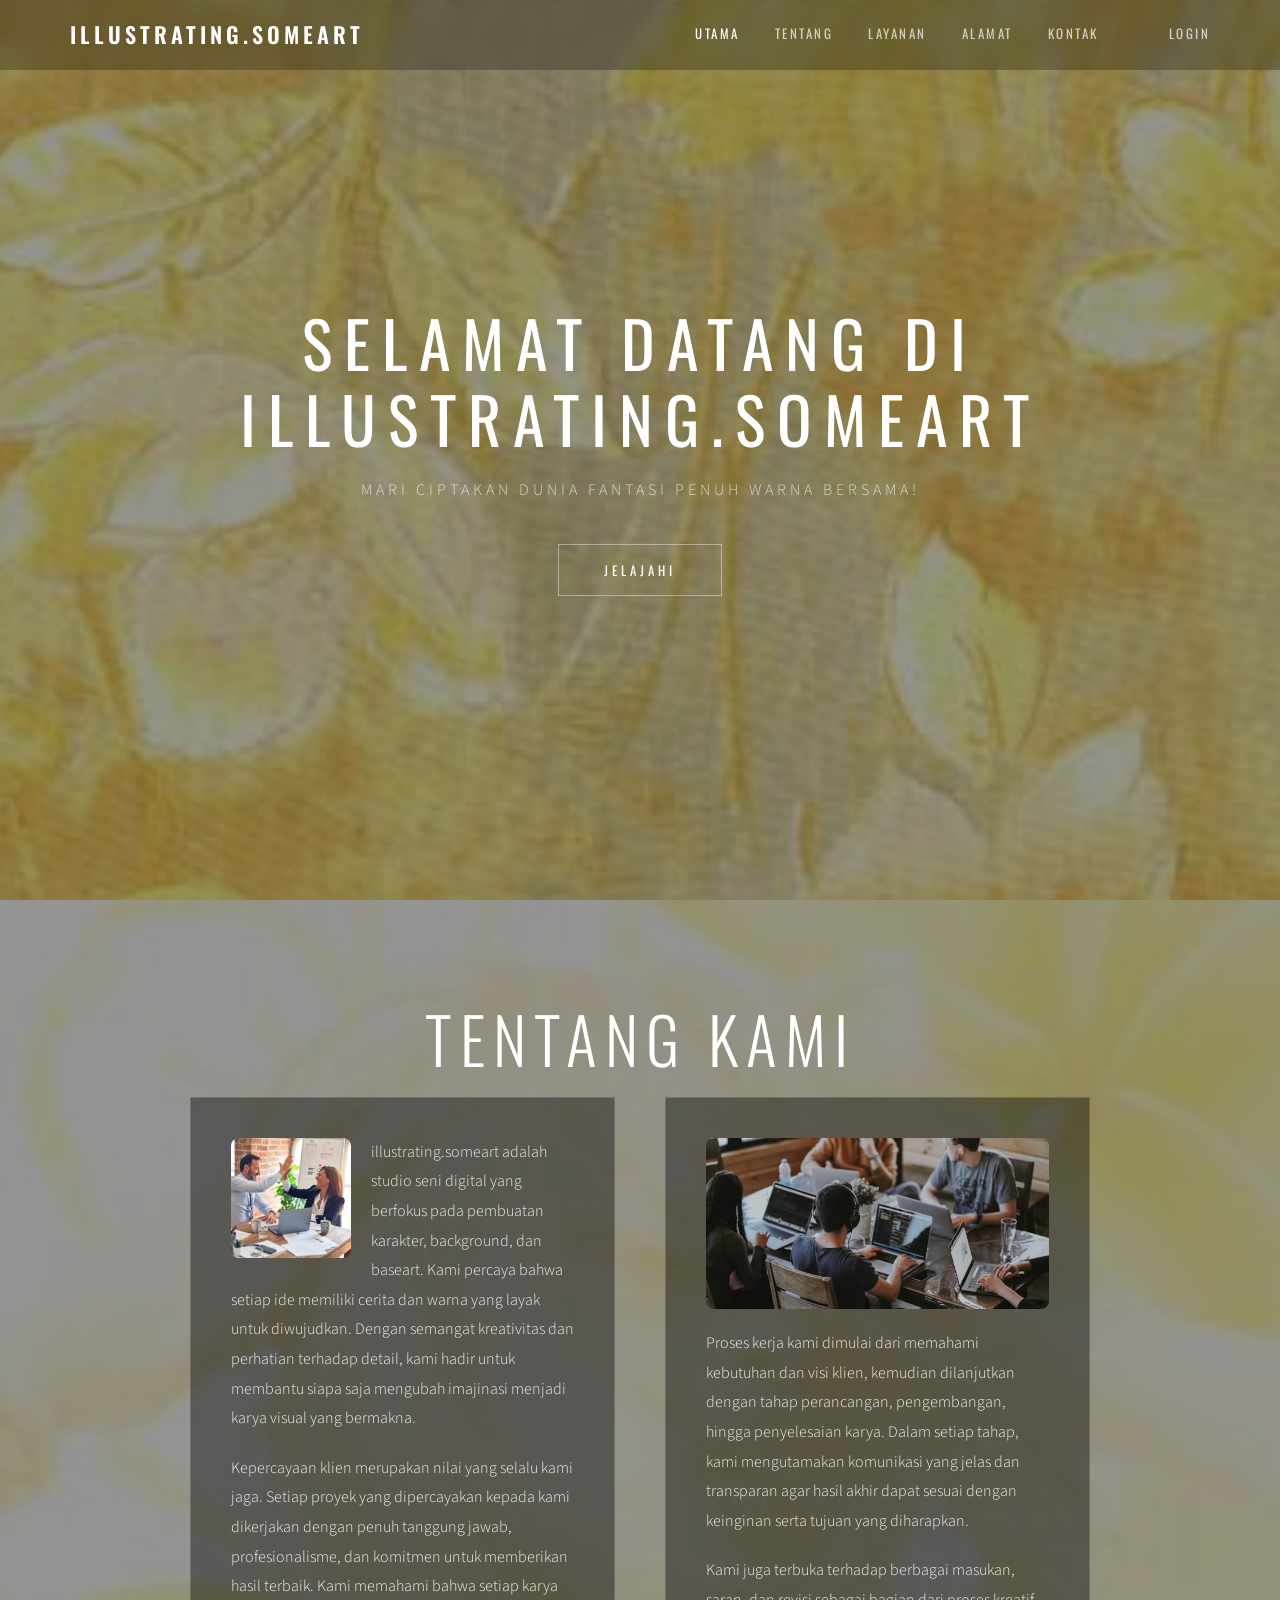
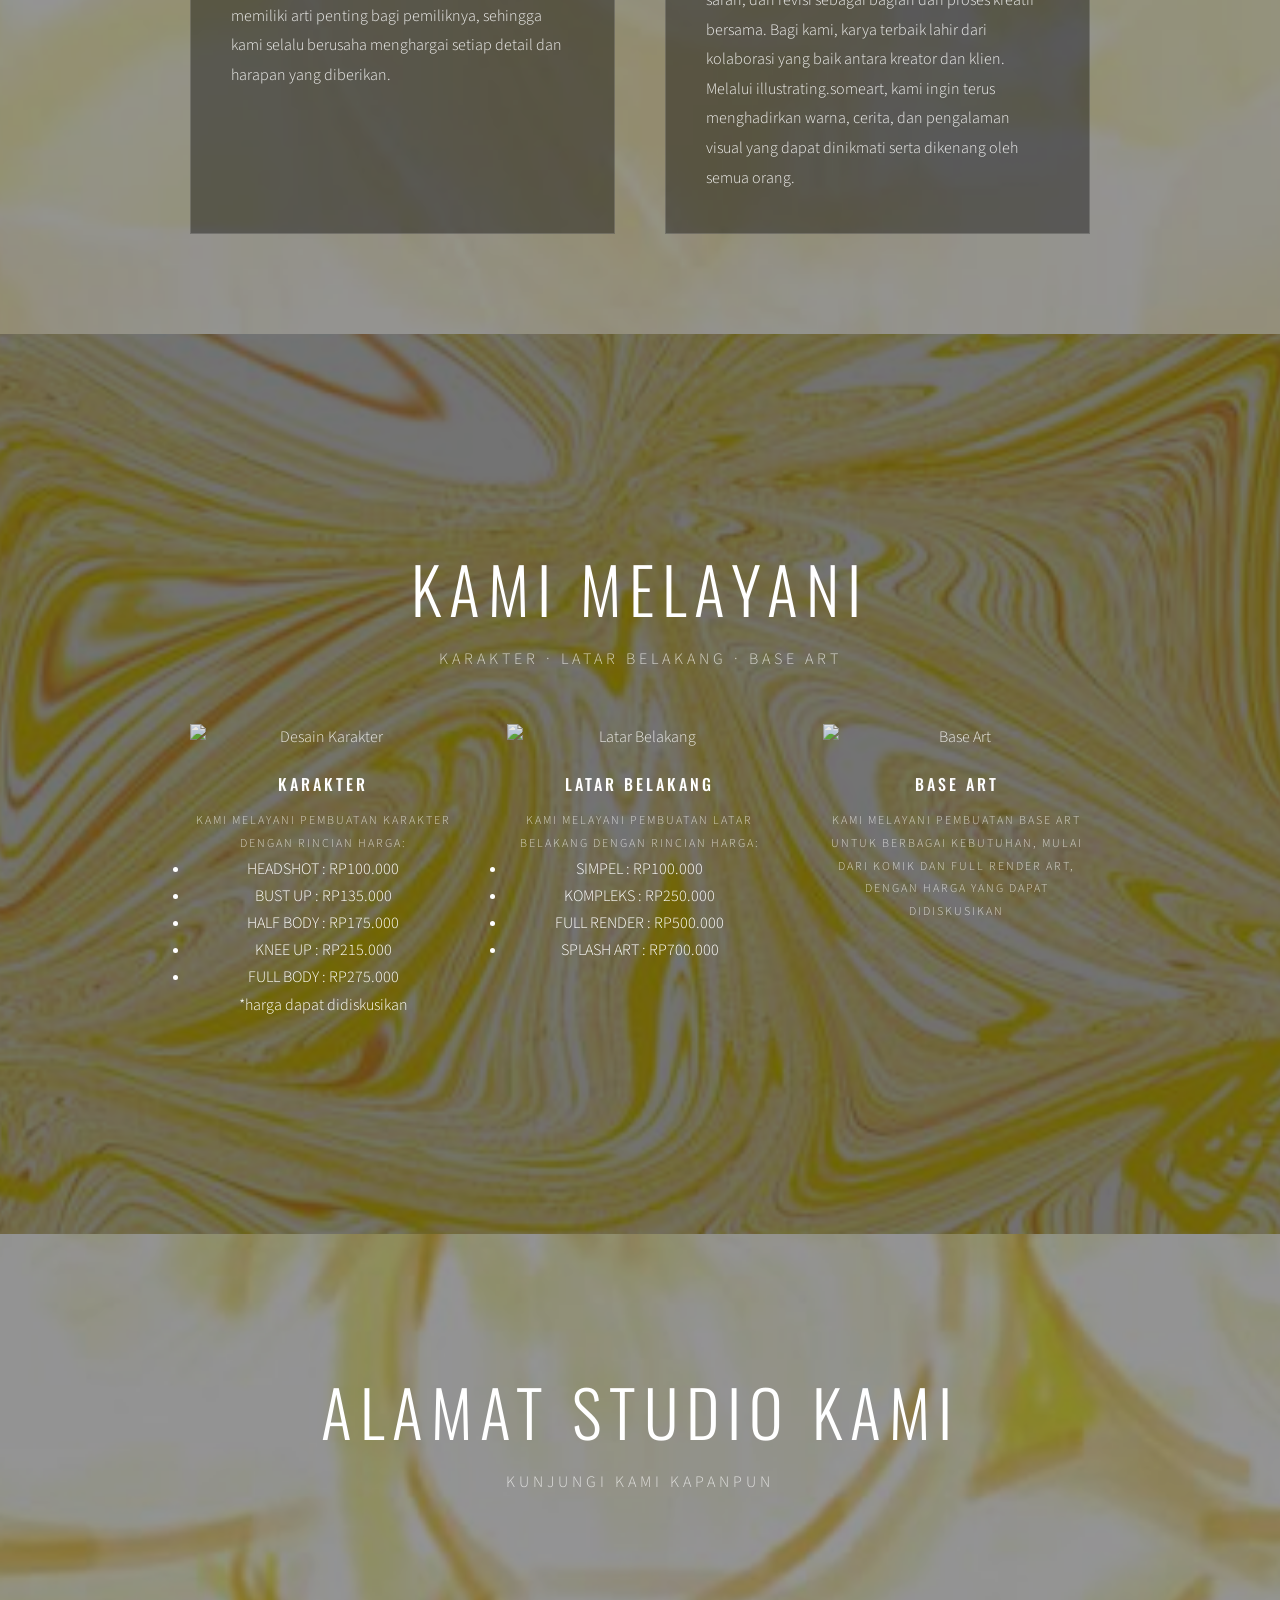
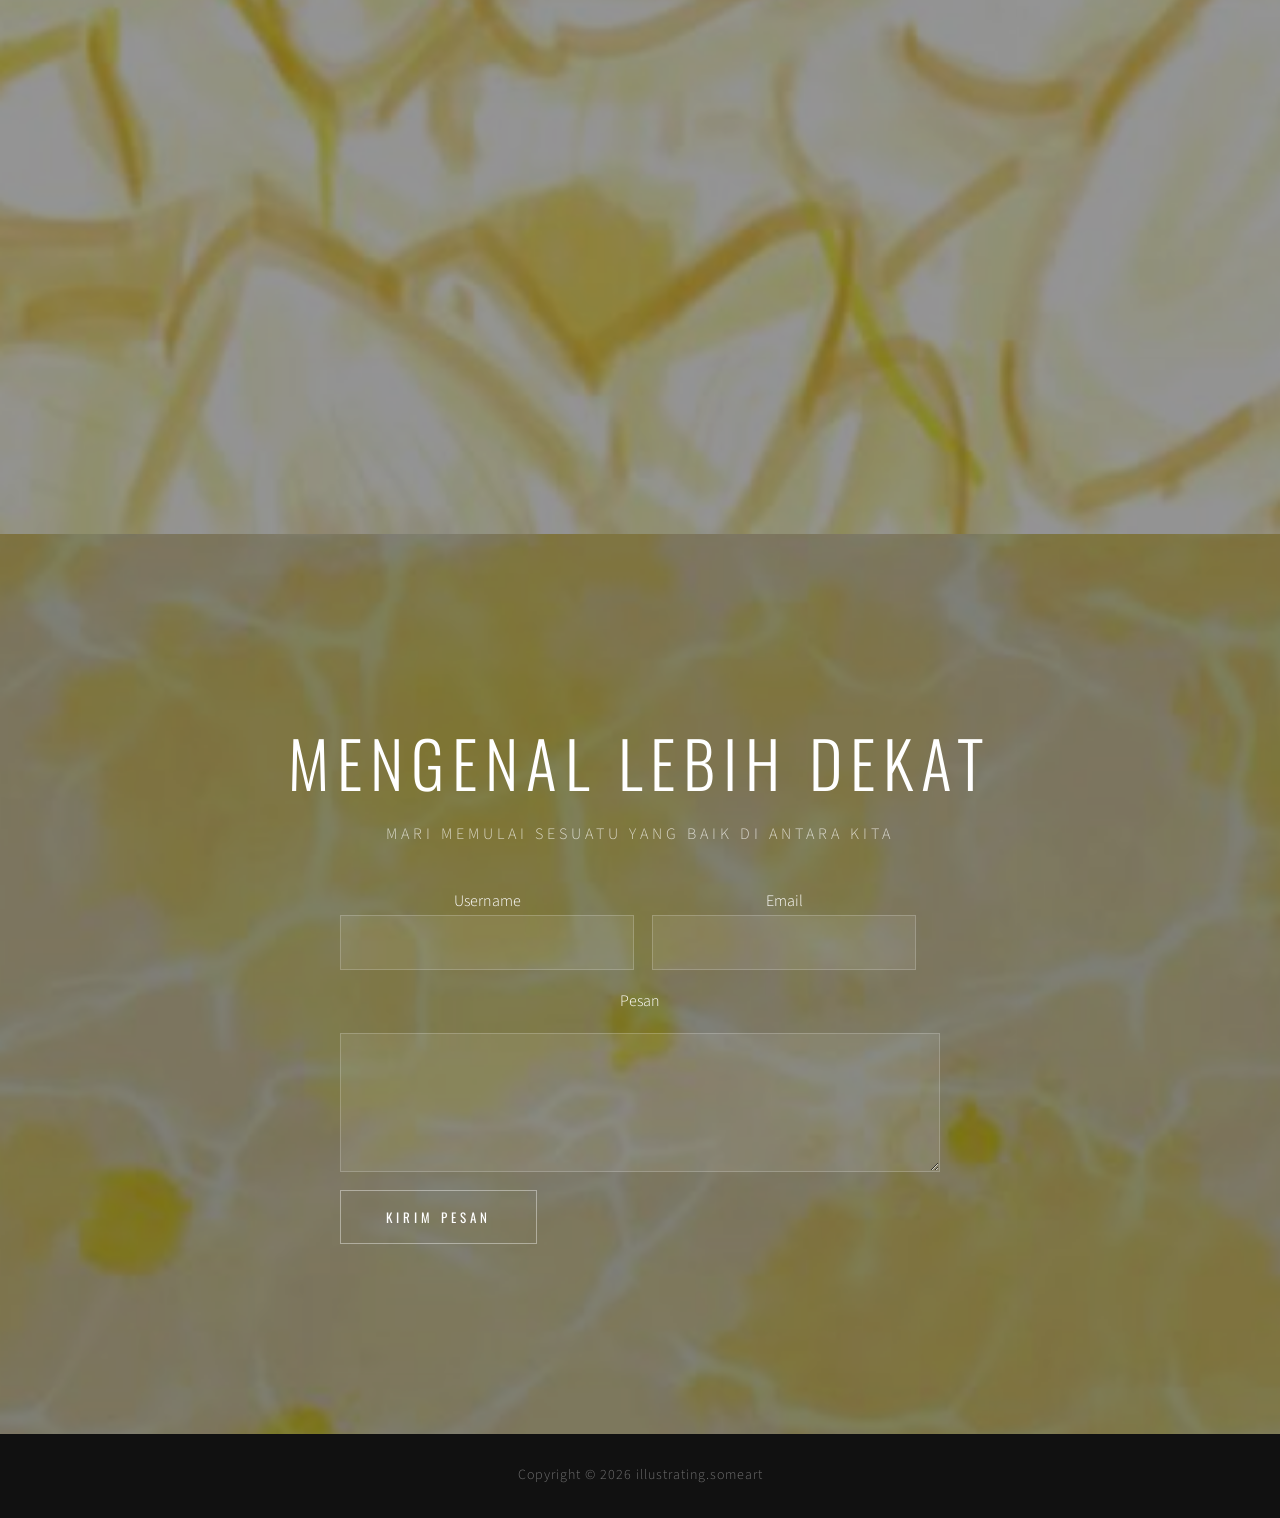
==== index.html @ 058eb92f "Update index.html" ====
<!DOCTYPE html>
<html lang="en">
<head>
    <meta charset="UTF-8">
    <meta name="viewport" content="width=device-width, initial-scale=1.0">
    <title>ILLUSTRATING.SOMEART</title>

    <link rel="preconnect" href="https://fonts.googleapis.com">
    <link rel="preconnect" href="https://fonts.gstatic.com" crossorigin>
    <link href="https://fonts.googleapis.com/css2?family=Oswald:wght@300;400;500;600;700&family=Source+Sans+3:ital,wght@0,300;0,400;0,600;1,300;1,400&display=swap" rel="stylesheet">

    <link rel="stylesheet" href="templatemo-parallax-starter.css">
    <!--

TemplateMo 612 Parallax Starter

https://templatemo.com/tm-612-parallax-starter

-->
</head>
<body>

    <!-- Navigation -->
    <nav id="templatemo-nav">
        <div class="nav-container">
            <a href="#home" class="nav-logo">ILLUSTRATING.SOMEART</a>
            <button class="nav-toggle" id="navToggle" aria-label="Toggle navigation">
                <span></span>
                <span></span>
                <span></span>
            </button>
            <ul class="nav-links" id="navLinks">
                <li><a href="#home" class="active">UTAMA</a></li>
                <li><a href="#about">TENTANG</a></li>
                <li><a href="#services">LAYANAN</a></li>
                <li><a href="#gallery">ALAMAT</a></li>
                <li><a href="#contact">KONTAK</a></li>
                <li id="userInfo"></li>
                <li id="authArea">
                  <a href="login/index.html">LOGIN</a>
                </li>
            </ul>
        </div>
    </nav>

    <!-- Section 1: Home / Hero -->
    <section id="home" class="parallax-section">
        <div class="parallax-bg" data-speed="0.5" style="background-image: url('images/bg-01.jpg')"></div>
        <div class="parallax-overlay"></div>
        <div class="section-content">
            <h1 class="section-title hero-title">SELAMAT DATANG DI ILLUSTRATING.SOMEART</h1>
            <p class="section-subtitle caps">MARI CIPTAKAN DUNIA FANTASI PENUH WARNA BERSAMA!</p>
            <a href="#about" class="btn-scroll">JELAJAHI</a>
        </div>
    </section>

    <!-- Section 2: About -->
    <section id="about" class="parallax-section">
        <div class="parallax-bg" data-speed="0.45" style="background-image: url('images/bg-02.jpg')"></div>
        <div class="parallax-overlay"></div>
        <div class="section-content">
            <h2 class="section-title">TENTANG KAMI</h2>
            <div class="about-cols">
                <div class="about-col">
                    <div class="about-thumb thumb-top-left">
                        <img src="images/about-01.jpg" alt="Tentang Kami-1">
                    </div>
                     <p>illustrating.someart adalah studio seni digital yang berfokus pada pembuatan karakter, background, dan baseart. Kami percaya bahwa setiap ide memiliki cerita dan warna yang layak untuk diwujudkan. Dengan semangat kreativitas dan perhatian terhadap detail, kami hadir untuk membantu siapa saja mengubah imajinasi menjadi karya visual yang bermakna.</p>
                     <p>Kepercayaan klien merupakan nilai yang selalu kami jaga. Setiap proyek yang dipercayakan kepada kami dikerjakan dengan penuh tanggung jawab, profesionalisme, dan komitmen untuk memberikan hasil terbaik. Kami memahami bahwa setiap karya memiliki arti penting bagi pemiliknya, sehingga kami selalu berusaha menghargai setiap detail dan harapan yang diberikan.</p>
                </div>
                <div class="about-col">
                    <div class="about-thumb-wide">
                        <img src="images/about-02.jpg" alt="Tentang Kami-2">
                    </div>
                    <p>Proses kerja kami dimulai dari memahami kebutuhan dan visi klien, kemudian dilanjutkan dengan tahap perancangan, pengembangan, hingga penyelesaian karya. Dalam setiap tahap, kami mengutamakan komunikasi yang jelas dan transparan agar hasil akhir dapat sesuai dengan keinginan serta tujuan yang diharapkan.</p>
                    <p>Kami juga terbuka terhadap berbagai masukan, saran, dan revisi sebagai bagian dari proses kreatif bersama. Bagi kami, karya terbaik lahir dari kolaborasi yang baik antara kreator dan klien. Melalui illustrating.someart, kami ingin terus menghadirkan warna, cerita, dan pengalaman visual yang dapat dinikmati serta dikenang oleh semua orang.</p>
                </div>
            </div>
        </div>
    </section>

    <!-- Section 3: Services -->
    <section id="services" class="parallax-section">
        <div class="parallax-bg" data-speed="0.55" style="background-image: url('images/bg-03.jpg')"></div>
        <div class="parallax-overlay overlay-dark"></div>
        <div class="section-content">
            <h2 class="section-title">KAMI MELAYANI</h2>
            <p class="section-subtitle caps">KARAKTER &middot; LATAR BELAKANG &middot; BASE ART</p>
            <div class="services-grid">
                <div class="service-item">
                    <div class="service-icon">
                        <img src="images/service-character.png" alt="Desain Karakter">
                    </div>
                    <h3>KARAKTER</h3>
                    <p class="caps">KAMI MELAYANI PEMBUATAN KARAKTER DENGAN RINCIAN HARGA:
                     <ul class="caps">
                         <li>Headshot : Rp100.000</li>
                         <li>Bust Up  : Rp135.000</li>
                         <li>Half Body : Rp175.000</li>
                         <li>Knee Up  : Rp215.000</li>
                         <li>Full Body : Rp275.000</li>
                     </ul>
                      *harga dapat didiskusikan
                    </p>
                </div>
                <div class="service-item">
                    <div class="service-icon">
                        <img src="images/service-background.png" alt="Latar Belakang">
                    </div>
                    <h3>LATAR BELAKANG</h3>
                    <p class="caps">KAMI MELAYANI PEMBUATAN LATAR BELAKANG DENGAN RINCIAN HARGA:
                     <ul class="caps">
                         <li>Simpel : Rp100.000</li>
                         <li>Kompleks : Rp250.000</li>
                         <li>Full Render : Rp500.000</li>
                         <li>Splash Art : Rp700.000</li>
                     </ul>
                    </p>
                </div>
                <div class="service-item">
                    <div class="service-icon">
                        <img src="images/service-baseart.png" alt="Base Art">
                    </div>
                    <h3>BASE ART</h3>
                    <p class="caps">KAMI MELAYANI PEMBUATAN BASE ART UNTUK BERBAGAI KEBUTUHAN, MULAI DARI KOMIK  DAN FULL RENDER ART, DENGAN HARGA YANG DAPAT DIDISKUSIKAN</p>
                </div>
            </div>
        </div>
    </section>

    <!-- Section 4: Gallery -->
    <section id="location" class="parallax-section">
     <div class="parallax-bg" data-speed="0.5" style="background-image: url('images/bg-04.jpg')"></div> 
     <div class="parallax-overlay"></div>
     <div class="section-content">
        <h2 class="section-title">
            ALAMAT STUDIO KAMI
        </h2>
        <p class="section-subtitle caps">
            KUNJUNGI KAMI KAPANPUN
        </p>
        <iframe
            src="https://maps.google.com/maps?q=MAPPA%20Studio%20Tokyo&t=&z=15&ie=UTF8&iwloc=&output=embed"
            width="100%"
            height="450"
            style="border-radius:20px;border:none;"
            loading="lazy">
        </iframe>
     </div>
    </section>

    <!-- Section 5: Contact -->
    <section id="contact" class="parallax-section">
        <div class="parallax-bg" data-speed="0.5" style="background-image: url('images/bg-05.jpg')"></div>
        <div class="parallax-overlay overlay-medium"></div>
        <div class="section-content">
            <h2 class="section-title">MENGENAL LEBIH DEKAT</h2>
            <p class="section-subtitle caps">MARI MEMULAI SESUATU YANG BAIK DI ANTARA KITA</p>
            <div class="contact-form-wrap">
                <form id="contactForm" class="contact-form">
                    <div class="form-row">
                        <div class="form-group">
                            <label>Username</label>
                            <input type="text" required>
                        </div>
                        <div class="form-group">
                            <label>Email</label>
                            <input type="email" required>
                        </div>
                    </div>
                    <label>Pesan</label>
                    <textarea rows="5" required></textarea>
                    <button type="submit" class="btn-submit">KIRIM PESAN</button>
                </form>
            </div>
        </div>
    </section>

    <!-- Footer -->
    <footer id="templatemo-footer">
        <p>Copyright &copy; 2026 illustrating.someart</p>
    </footer>
    <script src="templatemo-parallax-script.js"></script>
    <script src="login/js/welcome.js"></script>
</body>
</html>
---- templatemo-parallax-starter.css ----
/* ==========================================================================
   Parallax Starter - Free HTML CSS Template
   
TemplateMo 612 Parallax Starter

https://templatemo.com/tm-612-parallax-starter

   ========================================================================== */

/* --- CSS Variables --- */
:root {
    --font-heading: 'Oswald', sans-serif;
    --font-body: 'Source Sans 3', sans-serif;
    --white: #ffffff;
    --white-90: rgba(255, 255, 255, 0.9);
    --white-70: rgba(255, 255, 255, 0.7);
    --white-40: rgba(255, 255, 255, 0.4);
    --white-20: rgba(255, 255, 255, 0.2);
    --nav-bg: rgba(0, 0, 0, 0.25);
    --nav-bg-scrolled: rgba(0, 0, 0, 0.85);
    --transition-smooth: 0.3s ease;
}

/* --- Reset & Base --- */
*,
*::before,
*::after {
    margin: 0;
    padding: 0;
    box-sizing: border-box;
}

html {
    scroll-behavior: smooth;
}

body {
    font-family: var(--font-body);
    font-weight: 300;
    color: var(--white);
    line-height: 1.7;
    overflow-x: hidden;
}

a {
    text-decoration: none;
    color: inherit;
}

img {
    max-width: 100%;
    display: block;
}

/* --- Navigation --- */
#templatemo-nav {
    position: fixed;
    top: 0;
    left: 0;
    width: 100%;
    z-index: 1000;
    background: var(--nav-bg);
    backdrop-filter: blur(8px);
    -webkit-backdrop-filter: blur(8px);
    transition: background var(--transition-smooth);
}

#templatemo-nav.scrolled {
    background: var(--nav-bg-scrolled);
}

.nav-container {
    max-width: 1200px;
    margin: 0 auto;
    padding: 0 30px;
    display: flex;
    align-items: center;
    justify-content: space-between;
    height: 70px;
}

.nav-logo {
    font-family: var(--font-heading);
    font-size: 22px;
    font-weight: 600;
    letter-spacing: 4px;
    color: var(--white);
}

.nav-links {
    list-style: none;
    display: flex;
    gap: 35px;
}

.nav-links a {
    font-family: var(--font-heading);
    font-size: 13px;
    font-weight: 400;
    letter-spacing: 2.5px;
    color: var(--white-70);
    transition: color var(--transition-smooth), opacity var(--transition-smooth);
}

.nav-links a:hover,
.nav-links a.active {
    color: var(--white);
}

/* Mobile Toggle */
.nav-toggle {
    display: none;
    background: none;
    border: none;
    cursor: pointer;
    padding: 8px;
    flex-direction: column;
    gap: 5px;
}

.nav-toggle span {
    display: block;
    width: 24px;
    height: 2px;
    background: var(--white);
    transition: all var(--transition-smooth);
}

/* --- Parallax Sections --- */
.parallax-section {
    position: relative;
    min-height: 100vh;
    display: flex;
    align-items: center;
    justify-content: center;
    overflow: hidden;
}

/* Parallax Background Image Layer
   Height is 200% and starts at top: -50% to give
   maximum room for large vertical translations */
.parallax-bg {
    position: absolute;
    top: -50%;
    left: 0;
    width: 100%;
    height: 200%;
    background-position: center center;
    background-repeat: no-repeat;
    background-size: cover;
    will-change: transform;
    transition: transform 0.5s cubic-bezier(0.22, 1, 0.36, 1);
    z-index: 0;
}

/* Dark Overlay */
.parallax-overlay {
    position: absolute;
    inset: 0;
    background: rgba(0, 0, 0, 0.42);
    z-index: 1;
}

.parallax-overlay.overlay-dark {
    background: rgba(0, 0, 0, 0.55);
}

.parallax-overlay.overlay-medium {
    background: rgba(0, 0, 0, 0.50);
}

/* Content Layer */
.section-content {
    position: relative;
    z-index: 2;
    max-width: 960px;
    width: 100%;
    padding: 100px 30px;
    text-align: center;
}

/* --- Typography --- */
.section-title {
    font-family: var(--font-heading);
    font-weight: 300;
    font-size: clamp(36px, 6vw, 64px);
    letter-spacing: 8px;
    color: var(--white);
    margin-bottom: 20px;
    line-height: 1.2;
}

.hero-title {
    font-weight: 400;
    letter-spacing: 12px;
}

.section-subtitle {
    font-family: var(--font-body);
    font-size: clamp(13px, 1.6vw, 16px);
    letter-spacing: 4px;
    color: var(--white-70);
    margin-bottom: 40px;
}

.caps {
    text-transform: uppercase;
}

.content-block {
    max-width: 680px;
    margin: 0 auto;
}

.content-block p {
    font-size: 17px;
    color: var(--white-90);
    margin-bottom: 20px;
    line-height: 1.85;
}

/* --- Hero Button --- */
.btn-scroll {
    display: inline-block;
    font-family: var(--font-heading);
    font-size: 13px;
    font-weight: 400;
    letter-spacing: 4px;
    color: var(--white);
    border: 1px solid var(--white-40);
    padding: 14px 45px;
    transition: all var(--transition-smooth);
}

.btn-scroll:hover {
    background: var(--white);
    color: #111;
    border-color: var(--white);
}

/* --- About Columns --- */
.unsplash-credit {
    font-size: 14px;
    color: var(--white-40);
    margin-top: 25px;
    letter-spacing: 1px;
}

.unsplash-credit a {
    color: var(--white-70);
    text-decoration: underline;
    text-underline-offset: 3px;
}

.about-cols {
    display: grid;
    grid-template-columns: 1fr 1fr;
    gap: 50px;
    max-width: 900px;
    margin: 0 auto;
    text-align: left;
}

.about-col {
    background: rgba(0, 0, 0, 0.4);
    padding: 40px;
    border: 1px solid rgba(255, 255, 255, 0.15);
}

.about-thumb {
    overflow: hidden;
    width: 120px;
    height: 120px;
    border-radius: 8px;
}

.about-thumb img {
    width: 100%;
    height: 100%;
    object-fit: cover;
    display: block;
}

.thumb-top-left {
    float: left;
    margin: 0 20px 15px 0;
}

.about-thumb-wide {
    overflow: hidden;
    width: 100%;
    max-width: 400px;
    aspect-ratio: 2 / 1;
    border-radius: 8px;
    margin-bottom: 20px;
}

.about-thumb-wide img {
    width: 100%;
    height: 100%;
    object-fit: cover;
    display: block;
}

.about-col p {
    font-size: 16px;
    color: var(--white-90);
    margin-bottom: 20px;
    line-height: 1.85;
}

.about-col p:last-child {
    margin-bottom: 0;
}

.about-col a {
    color: var(--white);
    text-decoration: underline;
    text-underline-offset: 3px;
}

/* --- Services Grid --- */
.services-grid {
    display: grid;
    grid-template-columns: repeat(3, 1fr);
    gap: 50px;
    margin-top: 50px;
}

.service-item {
    text-align: center;
}

.service-icon {
    margin-bottom: 20px;
    opacity: 0.85;
}

.service-item h3 {
    font-family: var(--font-heading);
    font-size: 16px;
    font-weight: 500;
    letter-spacing: 3px;
    margin-bottom: 12px;
    color: var(--white);
}

.service-item p {
    font-size: 12px;
    letter-spacing: 2px;
    color: var(--white-70);
    line-height: 1.9;
}

/* --- Stats Row --- */
.stats-row {
    display: flex;
    justify-content: center;
    gap: 70px;
    margin-top: 45px;
    padding-top: 40px;
    border-top: 1px solid var(--white-20);
}

.stat-item {
    text-align: center;
}

.stat-number {
    display: block;
    font-family: var(--font-heading);
    font-size: 42px;
    font-weight: 300;
    letter-spacing: 2px;
    color: var(--white);
    margin-bottom: 8px;
}

.stat-label {
    font-size: 11px;
    letter-spacing: 3px;
    color: var(--white-70);
}

/* --- Contact Form --- */
.contact-form-wrap {
    max-width: 600px;
    margin: 0 auto;
}

.contact-form {
    display: flex;
    flex-direction: column;
    gap: 18px;
}

.form-row {
    display: flex;
    gap: 18px;
}

.contact-form input,
.contact-form textarea {
    width: 100%;
    font-family: var(--font-body);
    font-size: 15px;
    font-weight: 300;
    letter-spacing: 0.5px;
    color: var(--white);
    background: rgba(255, 255, 255, 0.08);
    border: 1px solid var(--white-20);
    padding: 16px 20px;
    outline: none;
    transition: border-color var(--transition-smooth);
}

.contact-form input::placeholder,
.contact-form textarea::placeholder {
    color: var(--white-40);
}

.contact-form input:focus,
.contact-form textarea:focus {
    border-color: var(--white-70);
}

.contact-form textarea {
    resize: vertical;
    min-height: 120px;
}

.btn-submit {
    font-family: var(--font-heading);
    font-size: 13px;
    font-weight: 400;
    letter-spacing: 4px;
    color: var(--white);
    background: transparent;
    border: 1px solid var(--white-40);
    padding: 16px 45px;
    cursor: pointer;
    transition: all var(--transition-smooth);
    align-self: flex-start;
    text-transform: uppercase;
}

.btn-submit:hover {
    background: var(--white);
    color: #111;
    border-color: var(--white);
}

/* --- Footer --- */
#templatemo-footer {
    background: #111;
    text-align: center;
    padding: 30px 20px;
    font-size: 14px;
    color: var(--white-40);
    letter-spacing: 1px;
}

#templatemo-footer a {
    color: var(--white-70);
    transition: color var(--transition-smooth);
}

#templatemo-footer a:hover {
    color: var(--white);
}

/* --- Scroll Reveal Animation --- */
.reveal {
    opacity: 0;
    transform: translateY(30px);
    transition: opacity 0.8s ease, transform 0.8s ease;
}

.reveal.visible {
    opacity: 1;
    transform: translateY(0);
}

/* ===================================
   Responsive
   =================================== */

@media (max-width: 991px) {
    .services-grid {
        grid-template-columns: repeat(2, 1fr);
        gap: 40px;
    }

    .stats-row {
        gap: 40px;
    }
}

@media (max-width: 768px) {
    /* Mobile Navigation */
    .nav-toggle {
        display: flex;
    }

    .nav-links {
        position: fixed;
        top: 0;
        left: 0;
        width: 100%;
        height: 100vh;
        background: rgba(0, 0, 0, 0.95);
        flex-direction: column;
        align-items: center;
        justify-content: flex-start;
        gap: 30px;
        padding: 100px 30px 60px;
        overflow-y: auto;
        opacity: 0;
        visibility: hidden;
        transition: all 0.4s ease;
    }

    .nav-links.open {
        opacity: 1;
        visibility: visible;
    }

    .nav-links a {
        font-size: 16px;
        letter-spacing: 4px;
    }

    .nav-toggle.active span:nth-child(1) {
        transform: rotate(45deg) translate(5px, 5px);
    }

    .nav-toggle.active span:nth-child(2) {
        opacity: 0;
    }

    .nav-toggle.active span:nth-child(3) {
        transform: rotate(-45deg) translate(5px, -5px);
    }

    /* Disable parallax on mobile — static bg */
    .parallax-bg {
        top: 0;
        height: 100%;
    }

    .section-title {
        letter-spacing: 4px;
    }

    .hero-title {
        letter-spacing: 6px;
    }

    .section-subtitle {
        letter-spacing: 2px;
    }

    .services-grid {
        grid-template-columns: 1fr;
        gap: 35px;
    }
   
   .service-icon img{
    width:140px;
    height:140px;
    object-fit:cover;
    border-radius:20px;
    margin:auto;
    transition:0.3s;
   }
   
   .service-icon img:hover{
    transform:translateY(-8px);
   }

    .about-cols {
        grid-template-columns: 1fr;
        gap: 30px;
        text-align: center;
    }

    .stats-row {
        flex-direction: column;
        gap: 30px;
    }

    .form-row {
        flex-direction: column;
    }

    .btn-submit {
        align-self: stretch;
    }
}

@media (max-width: 480px) {
    .nav-container {
        padding: 0 20px;
    }

    .section-content {
        padding: 80px 20px;
    }

    .section-title {
        letter-spacing: 3px;
    }

    .content-block p {
        font-size: 15px;
    }

    .stat-number {
        font-size: 34px;
    }
}
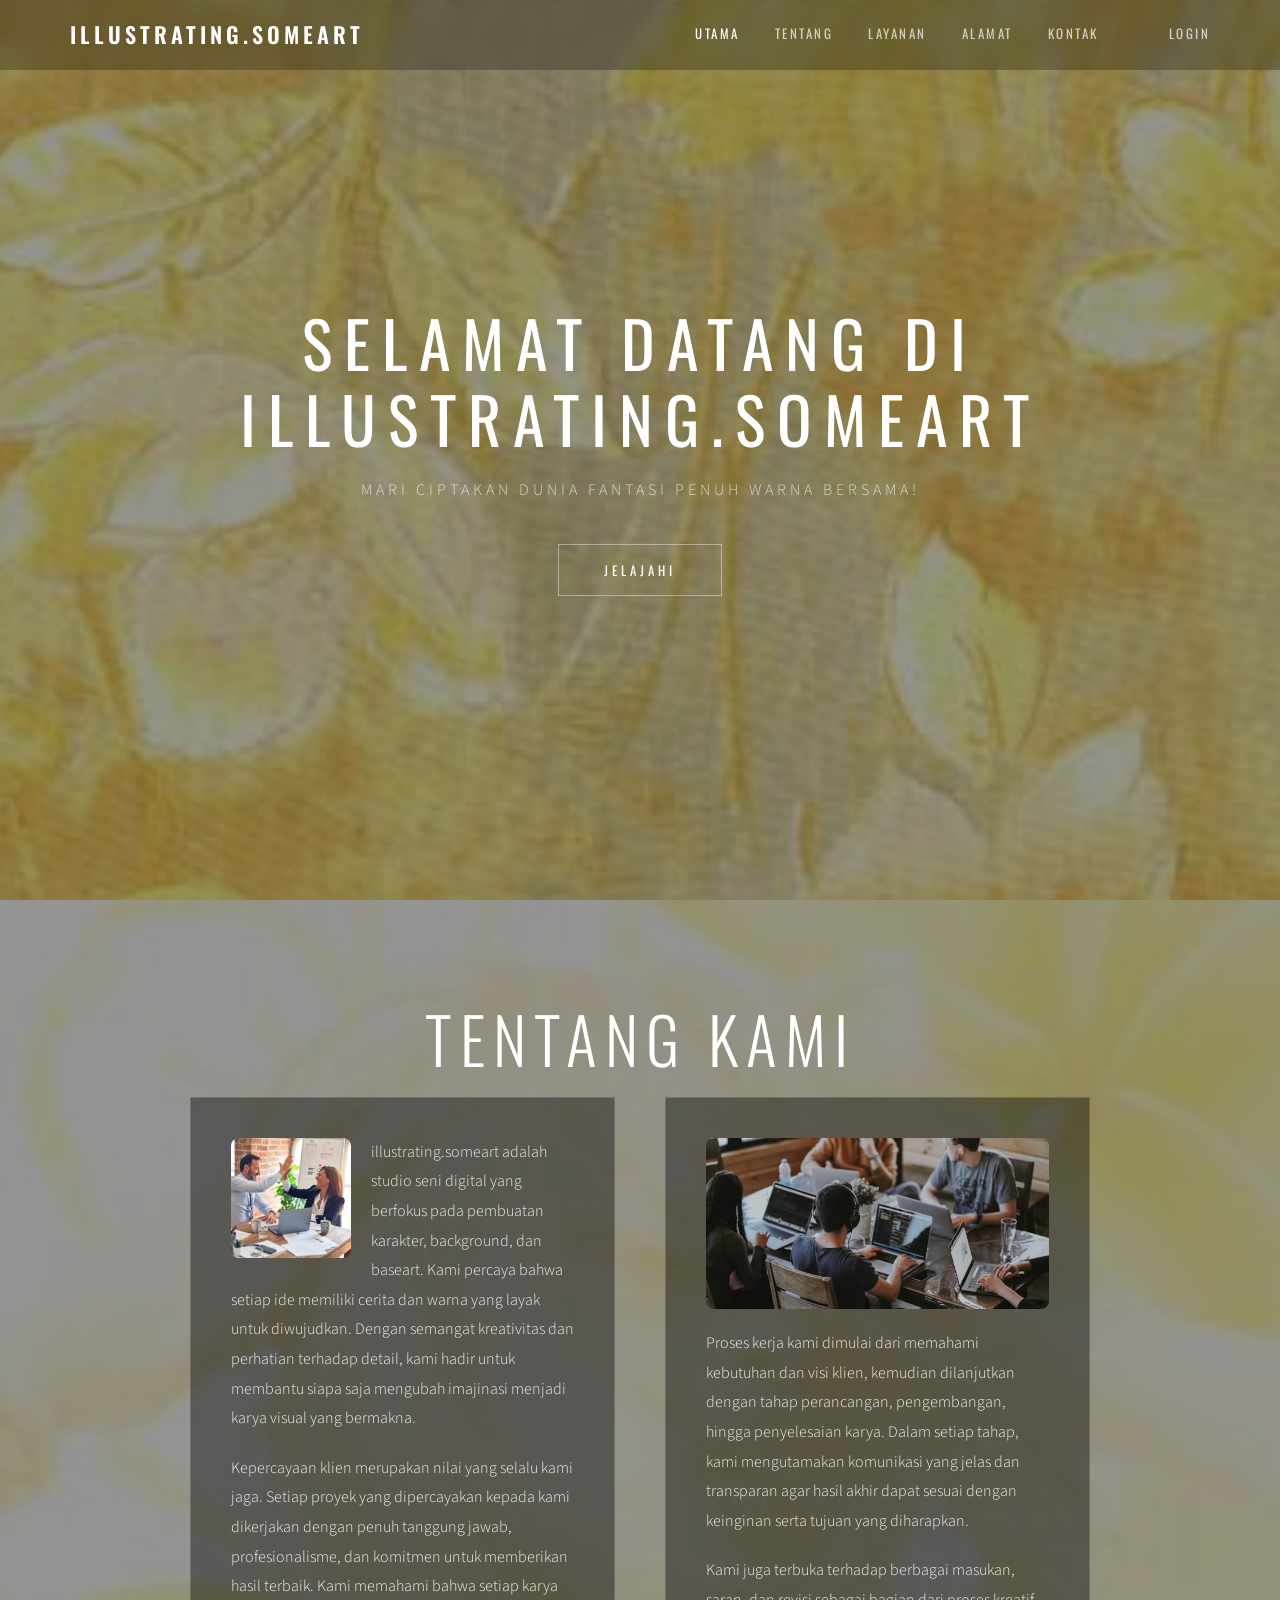
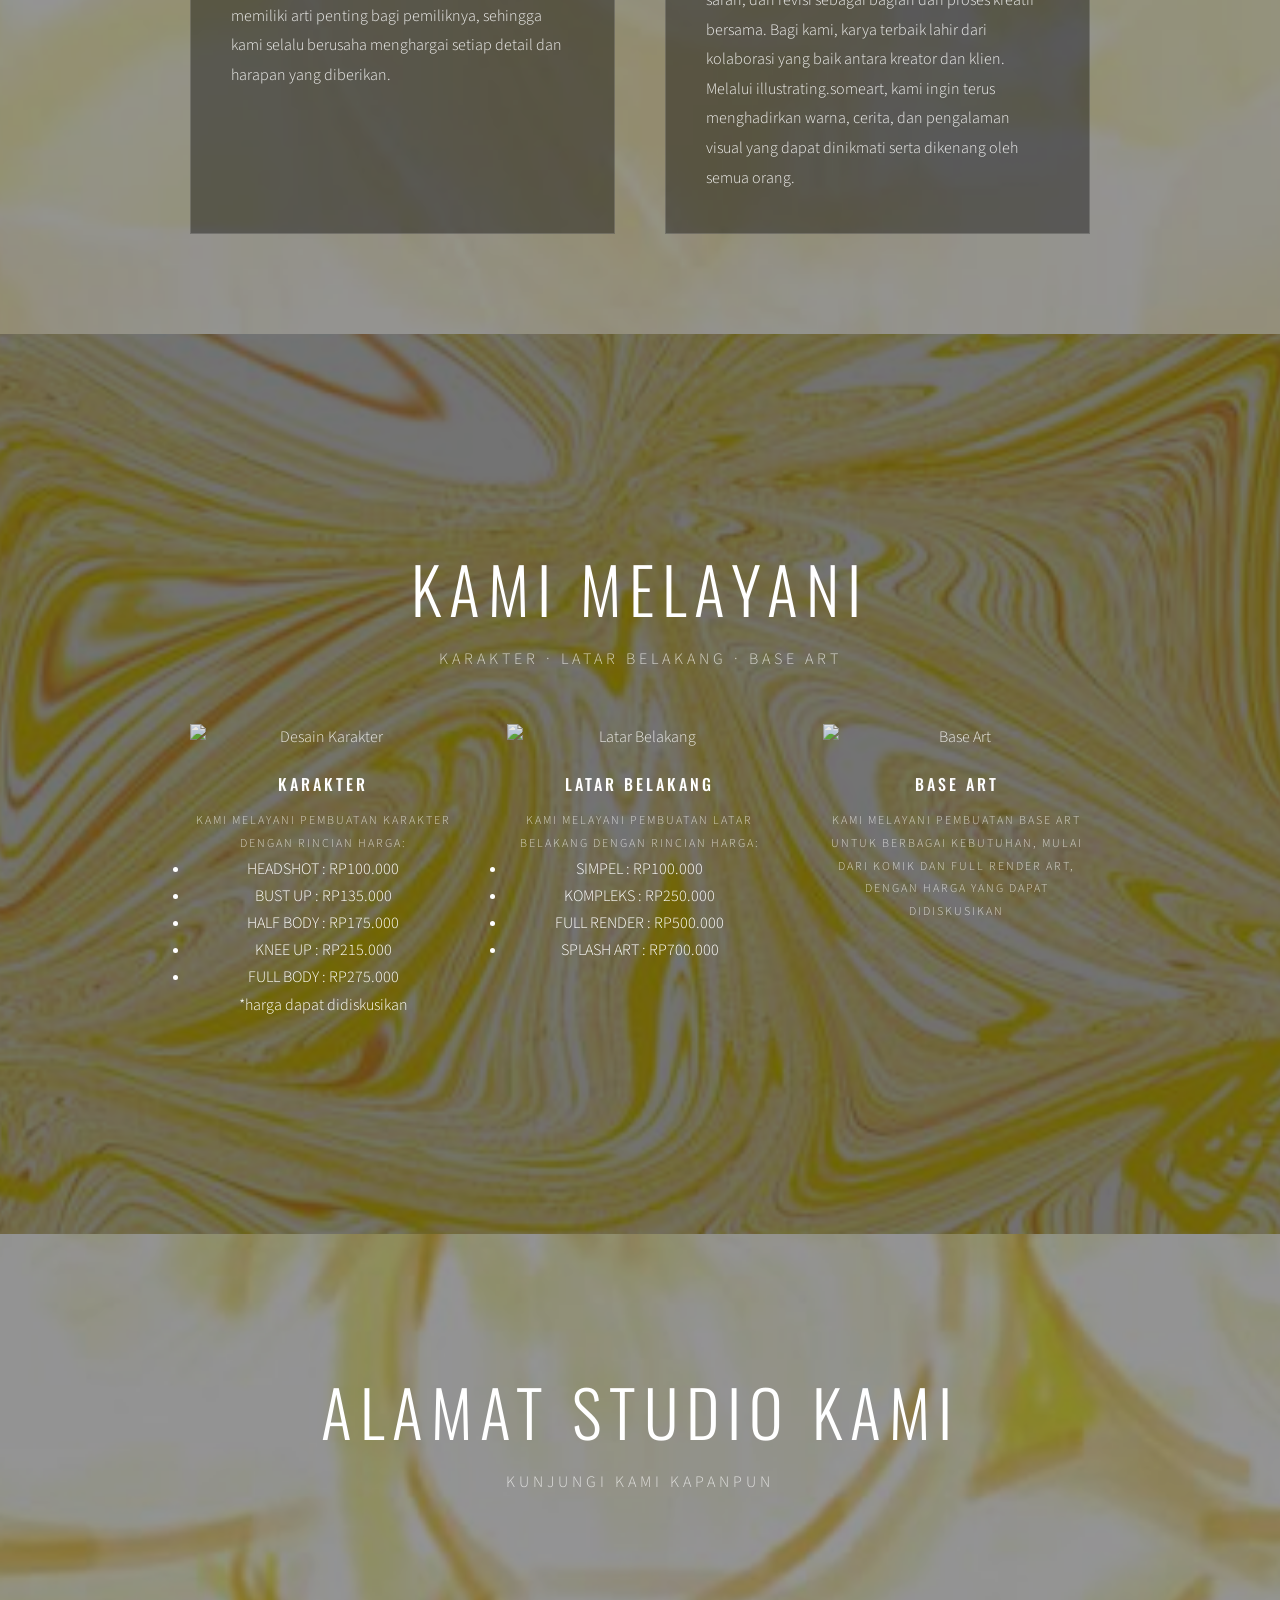
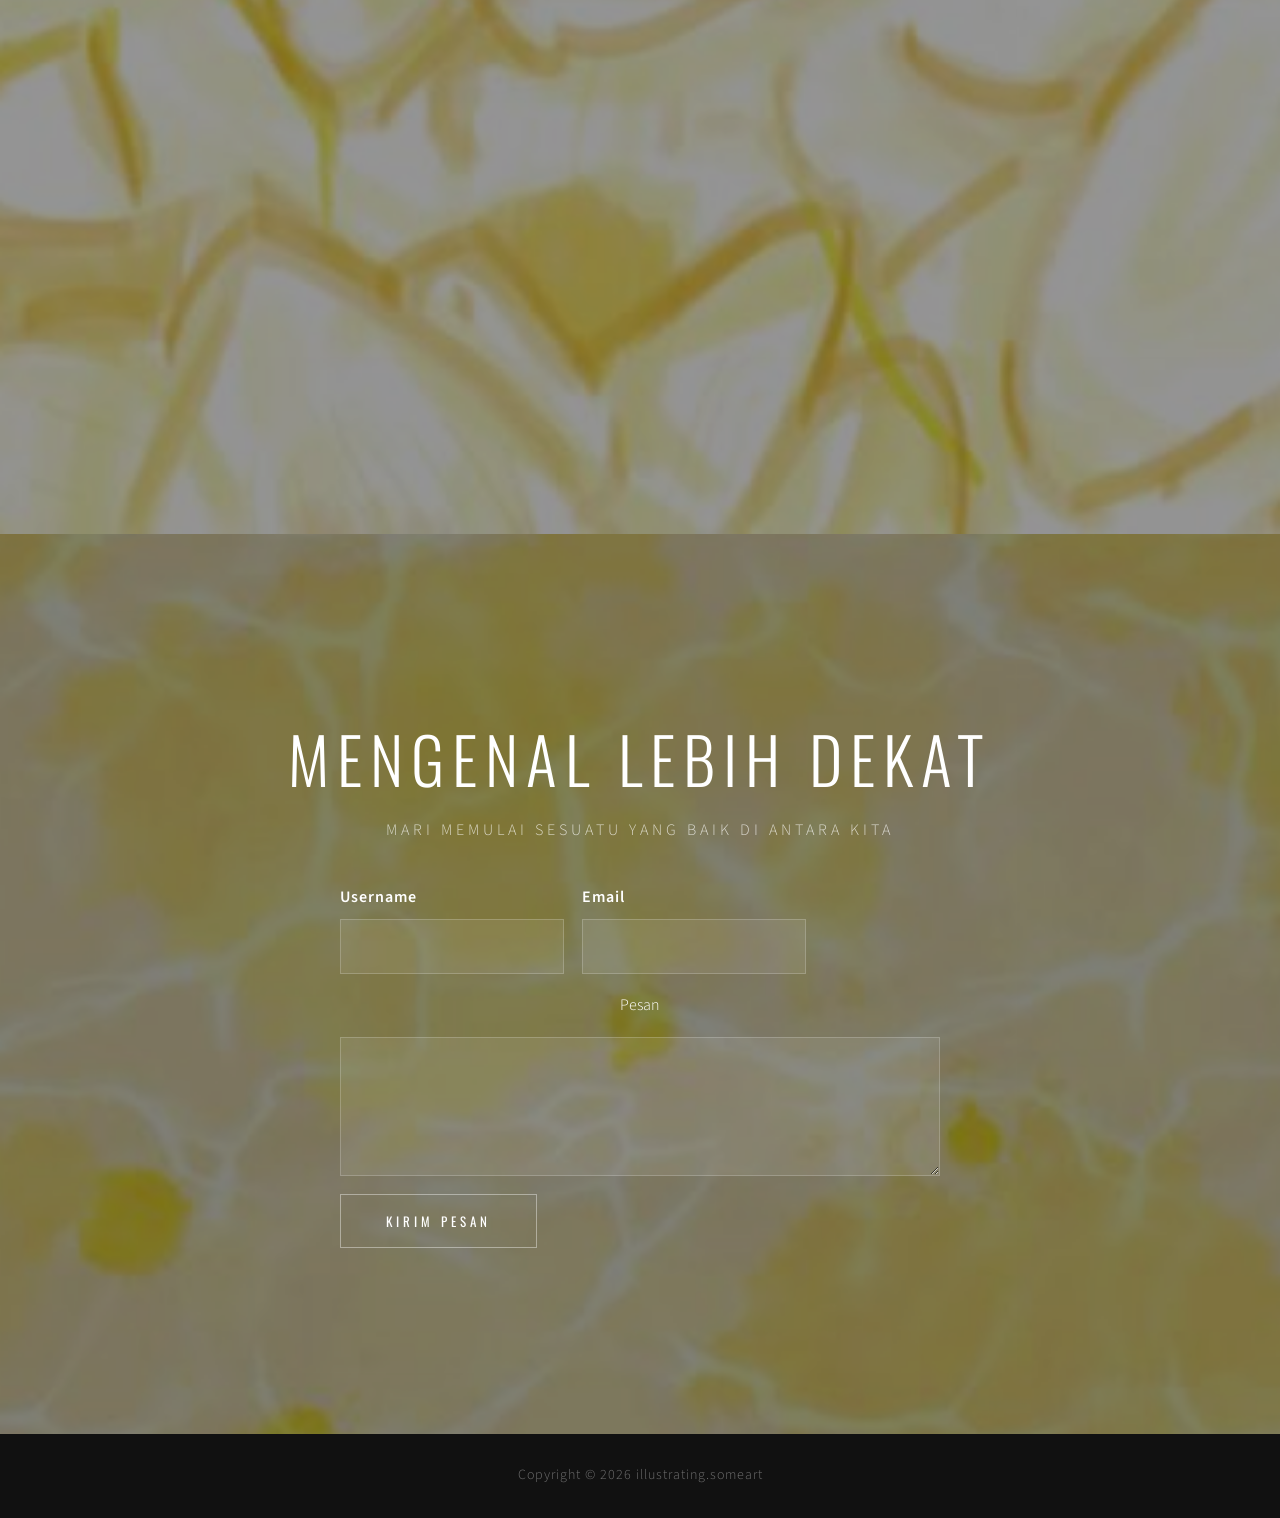
==== commit c737c4ba: "Update index.html" ====
--- a/index.html
+++ b/index.html
@@ -89,7 +89,7 @@
             <div class="services-grid">
                 <div class="service-item">
                     <div class="service-icon">
-                        <img src="images/service-character.png" alt="Desain Karakter">
+                        <img src="images/service-character.jpg" alt="Desain Karakter">
                     </div>
                     <h3>KARAKTER</h3>
                     <p class="caps">KAMI MELAYANI PEMBUATAN KARAKTER DENGAN RINCIAN HARGA:
@@ -105,7 +105,7 @@
                 </div>
                 <div class="service-item">
                     <div class="service-icon">
-                        <img src="images/service-background.png" alt="Latar Belakang">
+                        <img src="images/service-background.jpg" alt="Latar Belakang">
                     </div>
                     <h3>LATAR BELAKANG</h3>
                     <p class="caps">KAMI MELAYANI PEMBUATAN LATAR BELAKANG DENGAN RINCIAN HARGA:
@@ -119,7 +119,7 @@
                 </div>
                 <div class="service-item">
                     <div class="service-icon">
-                        <img src="images/service-baseart.png" alt="Base Art">
+                        <img src="images/service-baseart.jpg" alt="Base Art">
                     </div>
                     <h3>BASE ART</h3>
                     <p class="caps">KAMI MELAYANI PEMBUATAN BASE ART UNTUK BERBAGAI KEBUTUHAN, MULAI DARI KOMIK  DAN FULL RENDER ART, DENGAN HARGA YANG DAPAT DIDISKUSIKAN</p>
--- a/templatemo-parallax-starter.css
+++ b/templatemo-parallax-starter.css
@@ -448,6 +448,19 @@
     background: var(--white);
     color: #111;
     border-color: var(--white);
+}
+
+.form-group{
+    display:flex;
+    flex-direction:column;
+    gap:8px;
+}
+
+.form-group label{
+    color:white;
+    text-align:left;
+    font-weight:600;
+    letter-spacing:1px;
 }
 
 /* --- Footer --- */
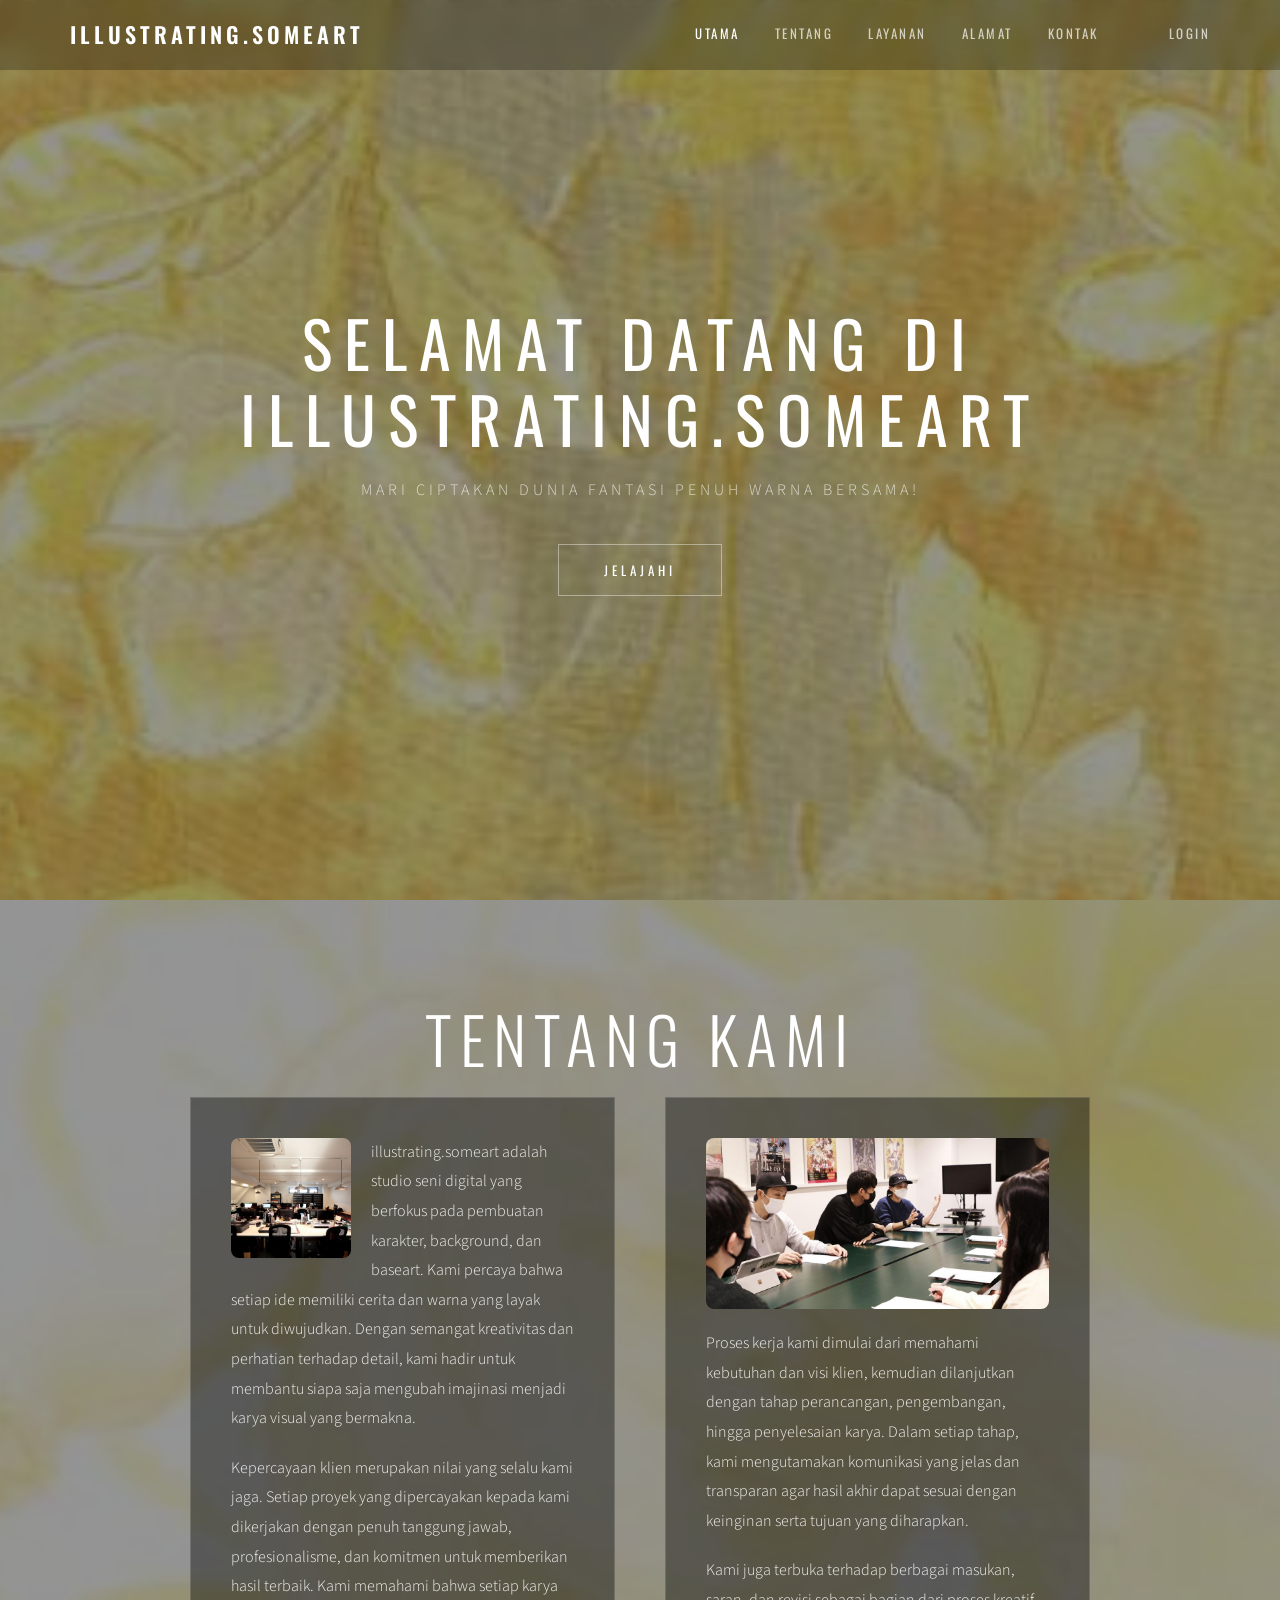
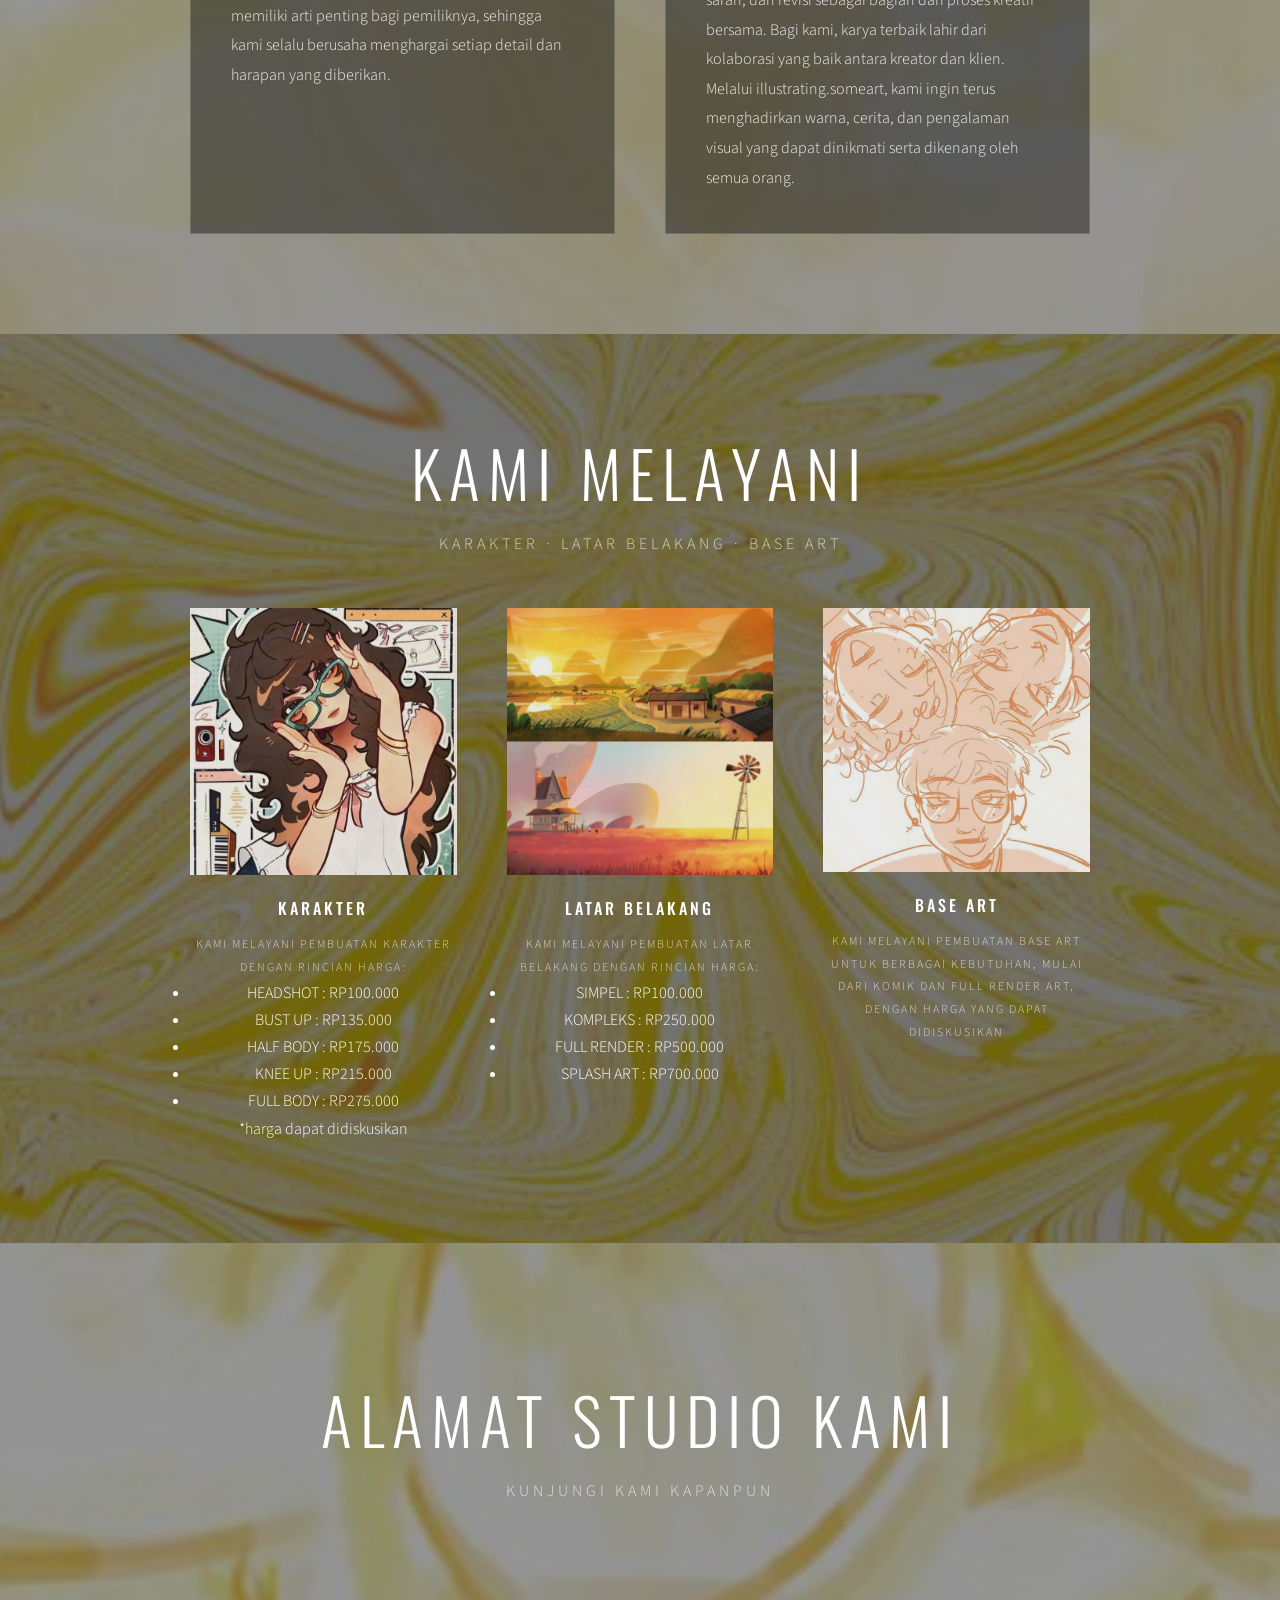
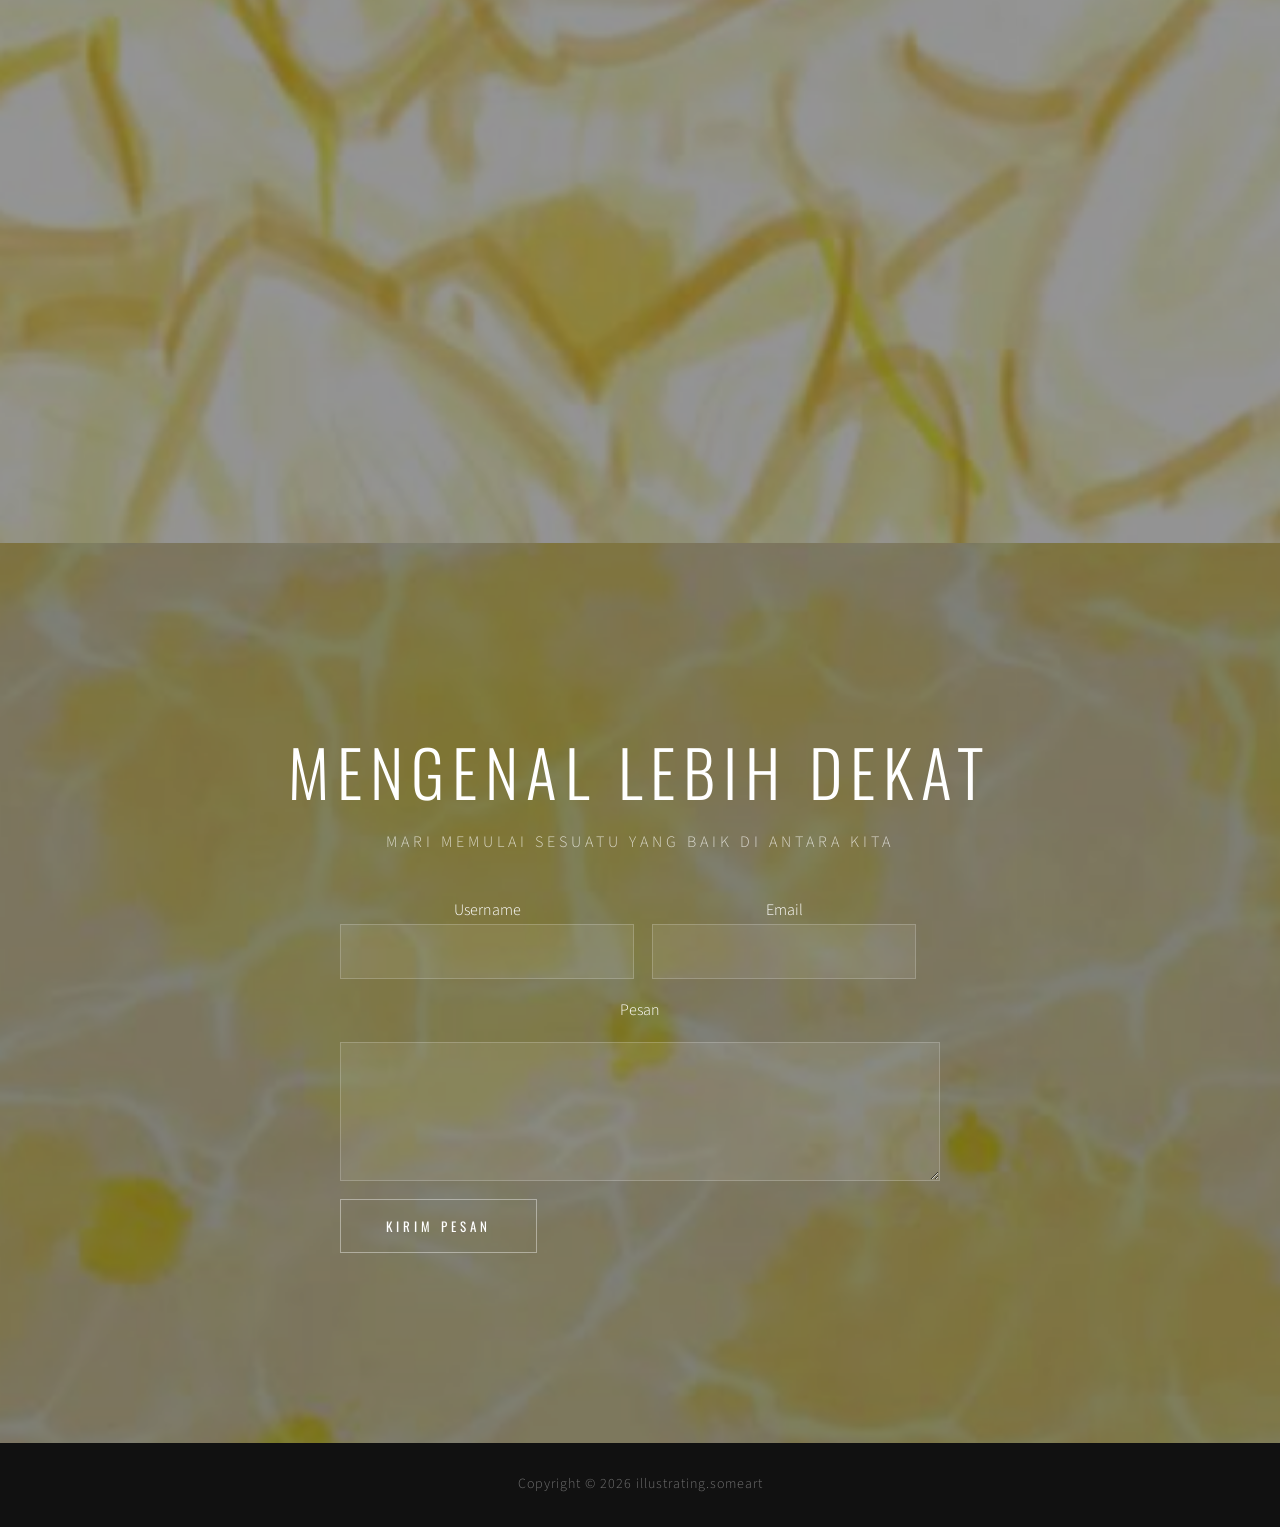
==== commit a240f0c9: "Update index.html" ====
--- a/index.html
+++ b/index.html
@@ -3,7 +3,7 @@
 <head>
     <meta charset="UTF-8">
     <meta name="viewport" content="width=device-width, initial-scale=1.0">
-    <title>ILLUSTRATING.SOMEART</title>
+    <title>illustrating.someart</title>
 
     <link rel="preconnect" href="https://fonts.googleapis.com">
     <link rel="preconnect" href="https://fonts.gstatic.com" crossorigin>
--- a/templatemo-parallax-starter.css
+++ b/templatemo-parallax-starter.css
@@ -448,19 +448,6 @@
     background: var(--white);
     color: #111;
     border-color: var(--white);
-}
-
-.form-group{
-    display:flex;
-    flex-direction:column;
-    gap:8px;
-}
-
-.form-group label{
-    color:white;
-    text-align:left;
-    font-weight:600;
-    letter-spacing:1px;
 }
 
 /* --- Footer --- */
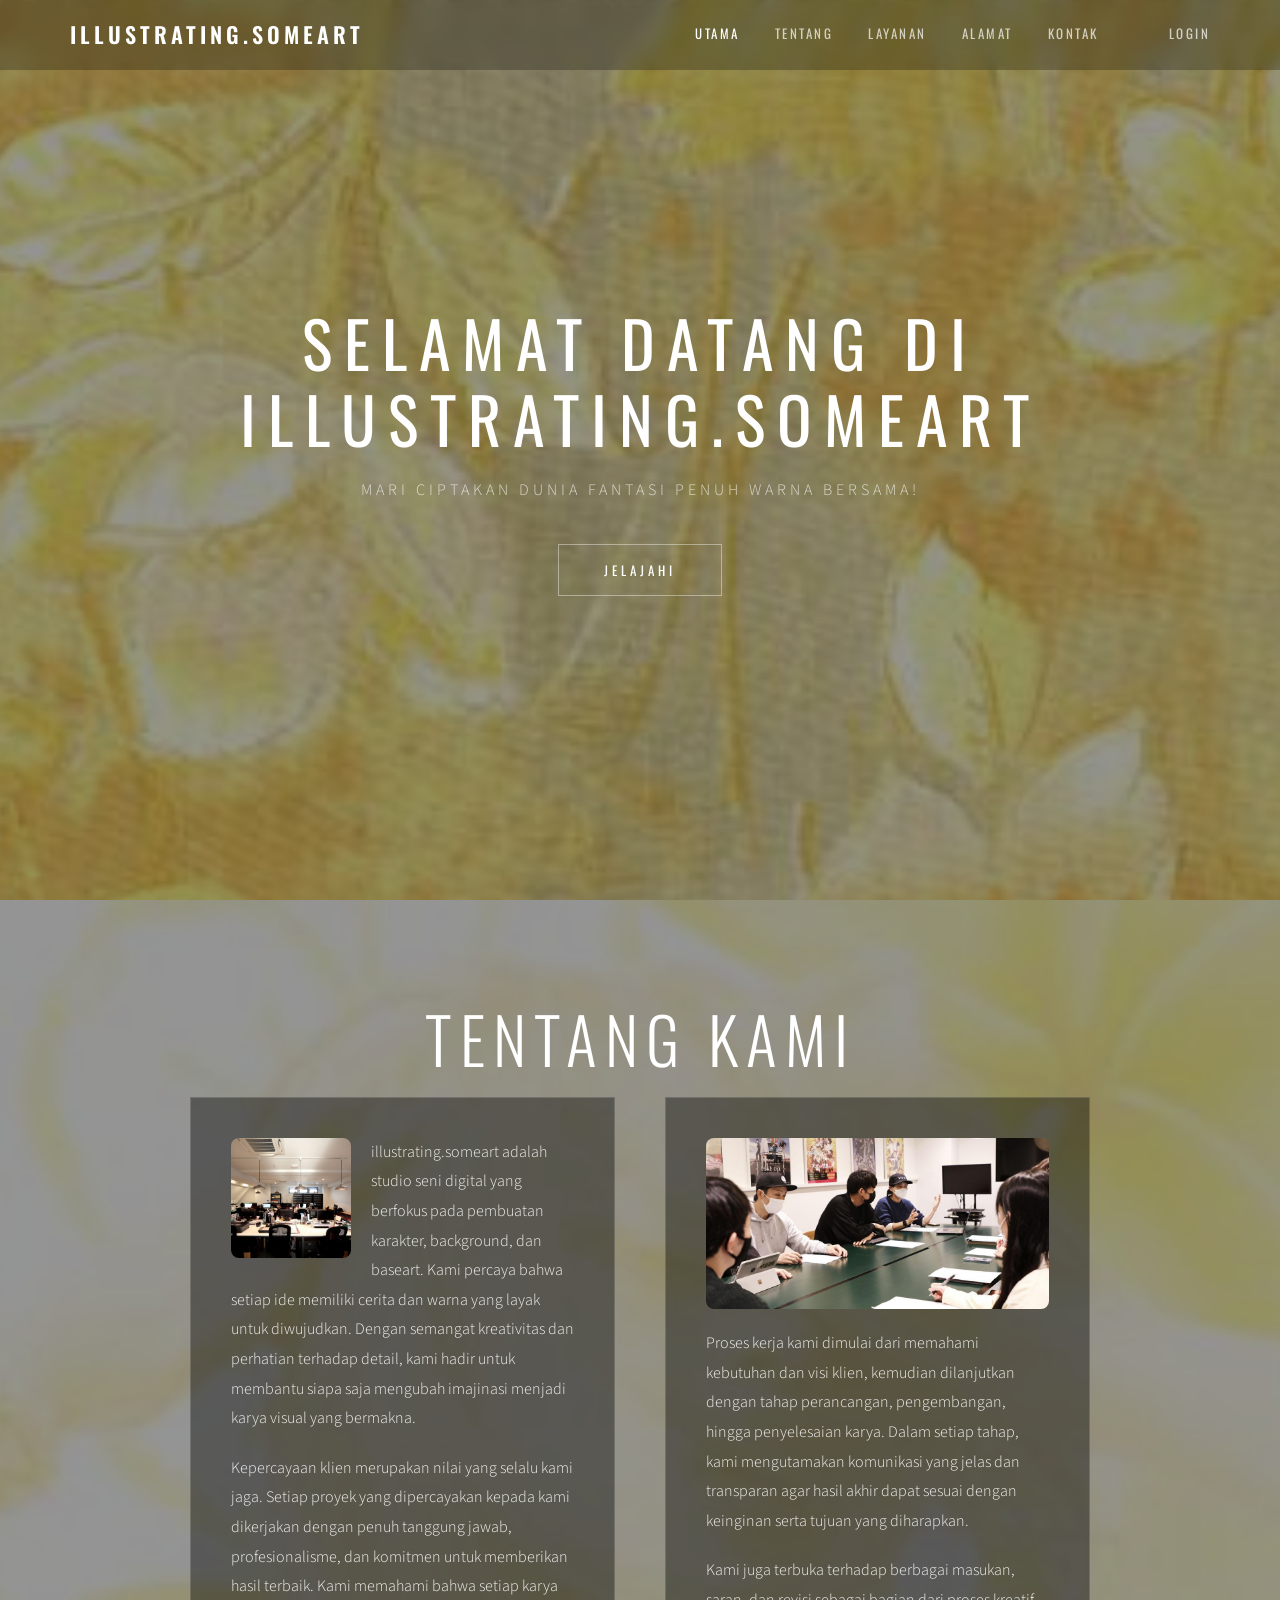
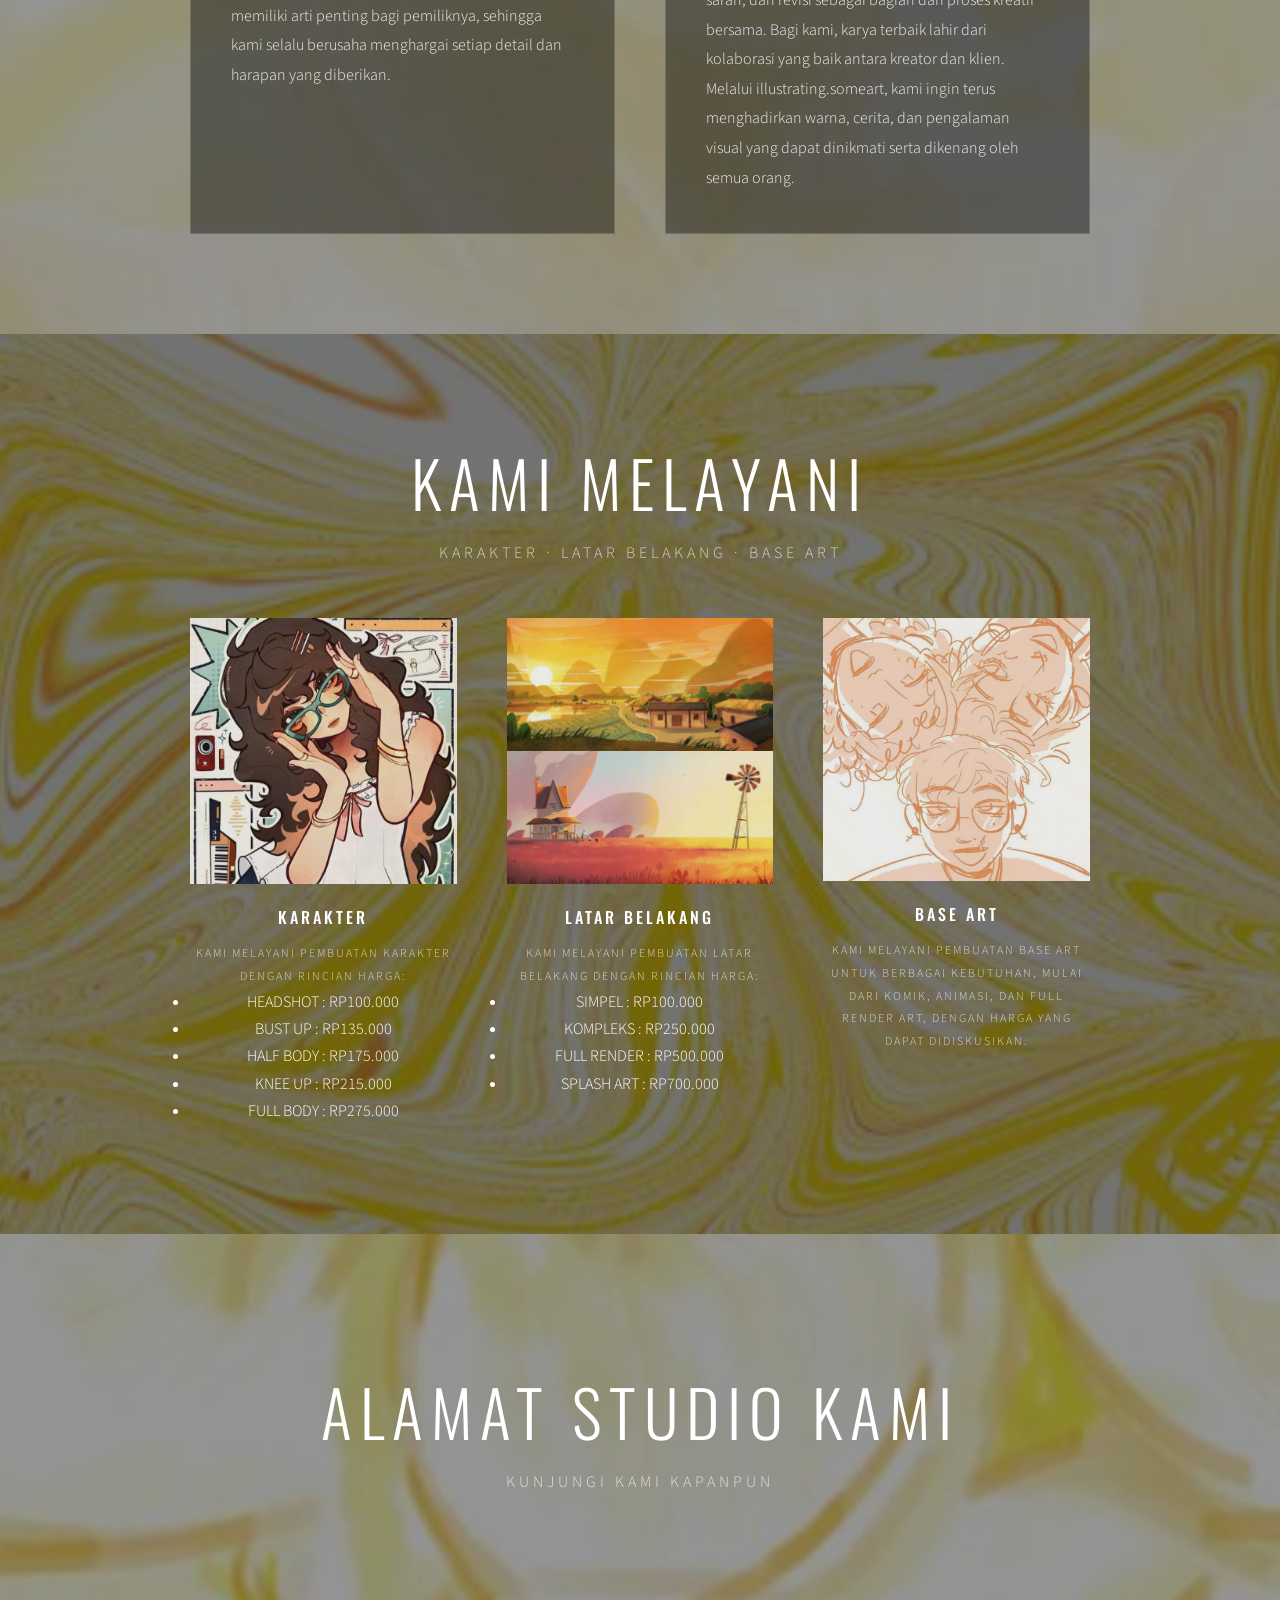
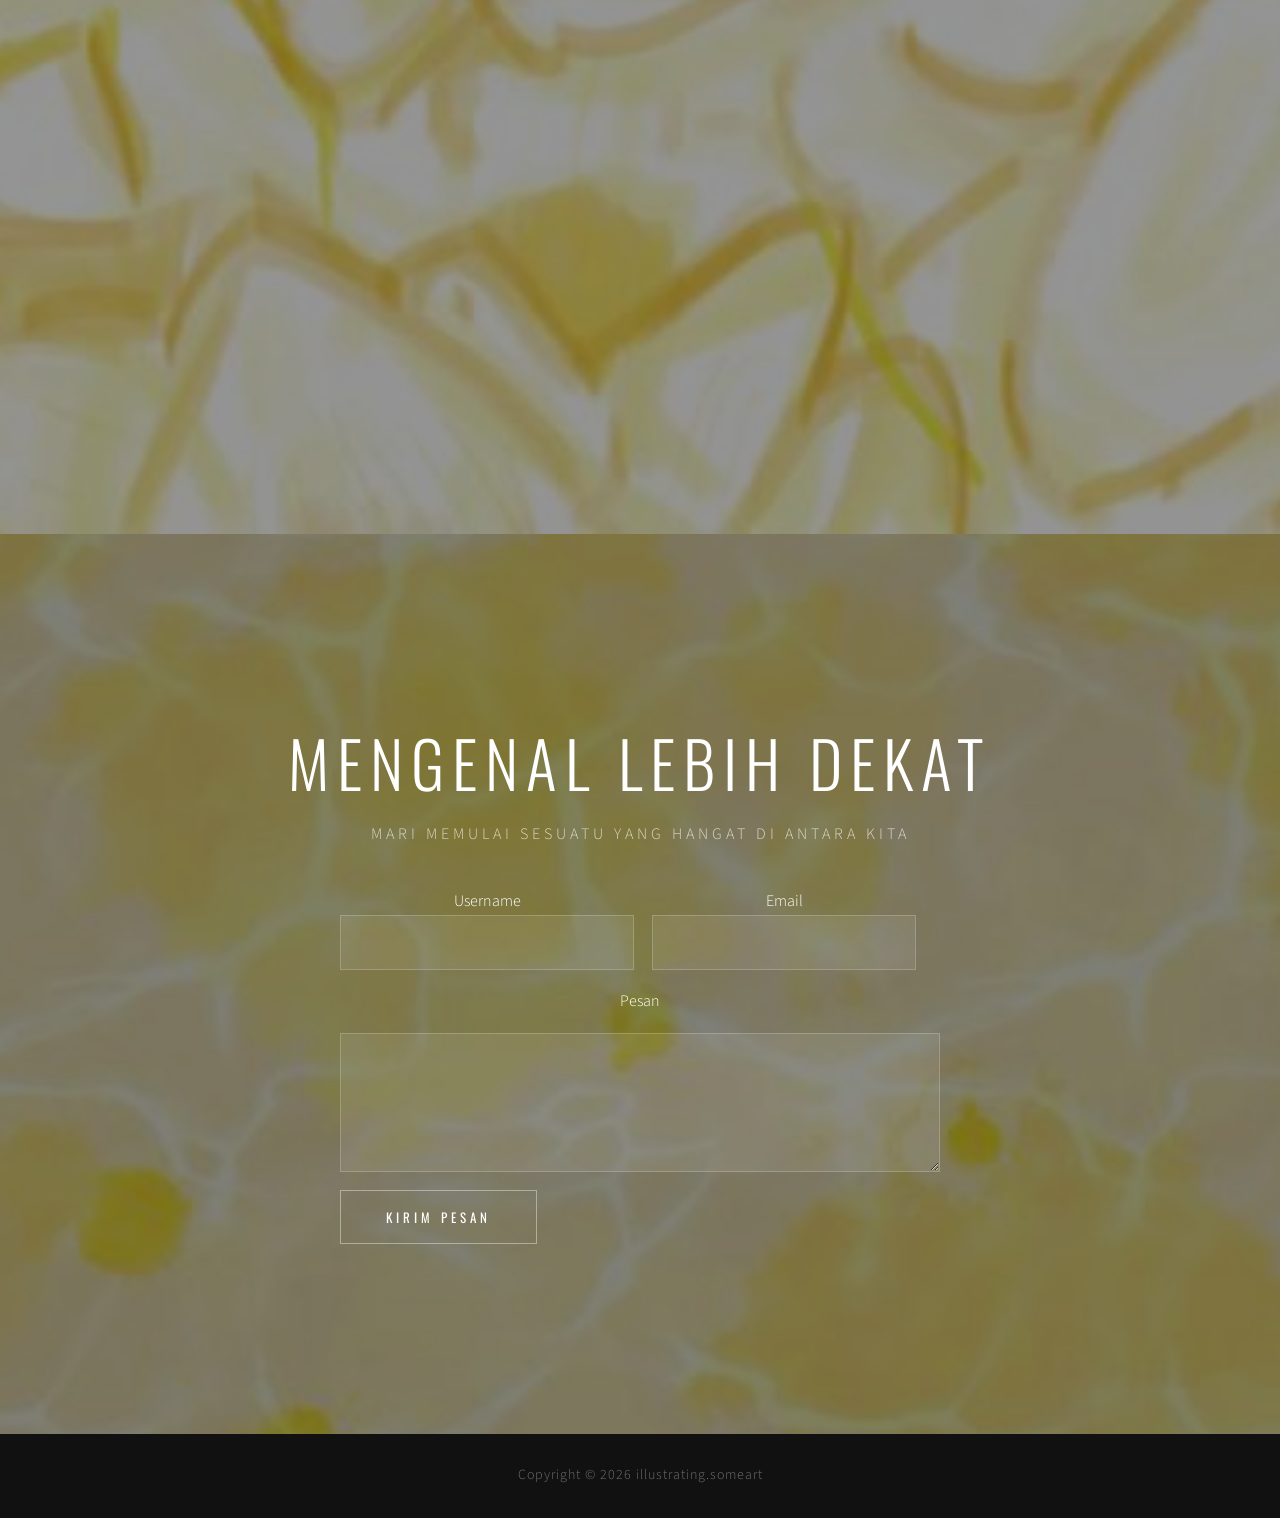
==== commit 2aabda31: "Update index.html" ====
--- a/index.html
+++ b/index.html
@@ -100,7 +100,6 @@
                          <li>Knee Up  : Rp215.000</li>
                          <li>Full Body : Rp275.000</li>
                      </ul>
-                      *harga dapat didiskusikan
                     </p>
                 </div>
                 <div class="service-item">
@@ -122,7 +121,7 @@
                         <img src="images/service-baseart.jpg" alt="Base Art">
                     </div>
                     <h3>BASE ART</h3>
-                    <p class="caps">KAMI MELAYANI PEMBUATAN BASE ART UNTUK BERBAGAI KEBUTUHAN, MULAI DARI KOMIK  DAN FULL RENDER ART, DENGAN HARGA YANG DAPAT DIDISKUSIKAN</p>
+                    <p class="caps">KAMI MELAYANI PEMBUATAN BASE ART UNTUK BERBAGAI KEBUTUHAN, MULAI DARI KOMIK, ANIMASI, DAN FULL RENDER ART, DENGAN HARGA YANG DAPAT DIDISKUSIKAN.</p>
                 </div>
             </div>
         </div>
@@ -155,7 +154,7 @@
         <div class="parallax-overlay overlay-medium"></div>
         <div class="section-content">
             <h2 class="section-title">MENGENAL LEBIH DEKAT</h2>
-            <p class="section-subtitle caps">MARI MEMULAI SESUATU YANG BAIK DI ANTARA KITA</p>
+            <p class="section-subtitle caps">MARI MEMULAI SESUATU YANG HANGAT DI ANTARA KITA</p>
             <div class="contact-form-wrap">
                 <form id="contactForm" class="contact-form">
                     <div class="form-row">
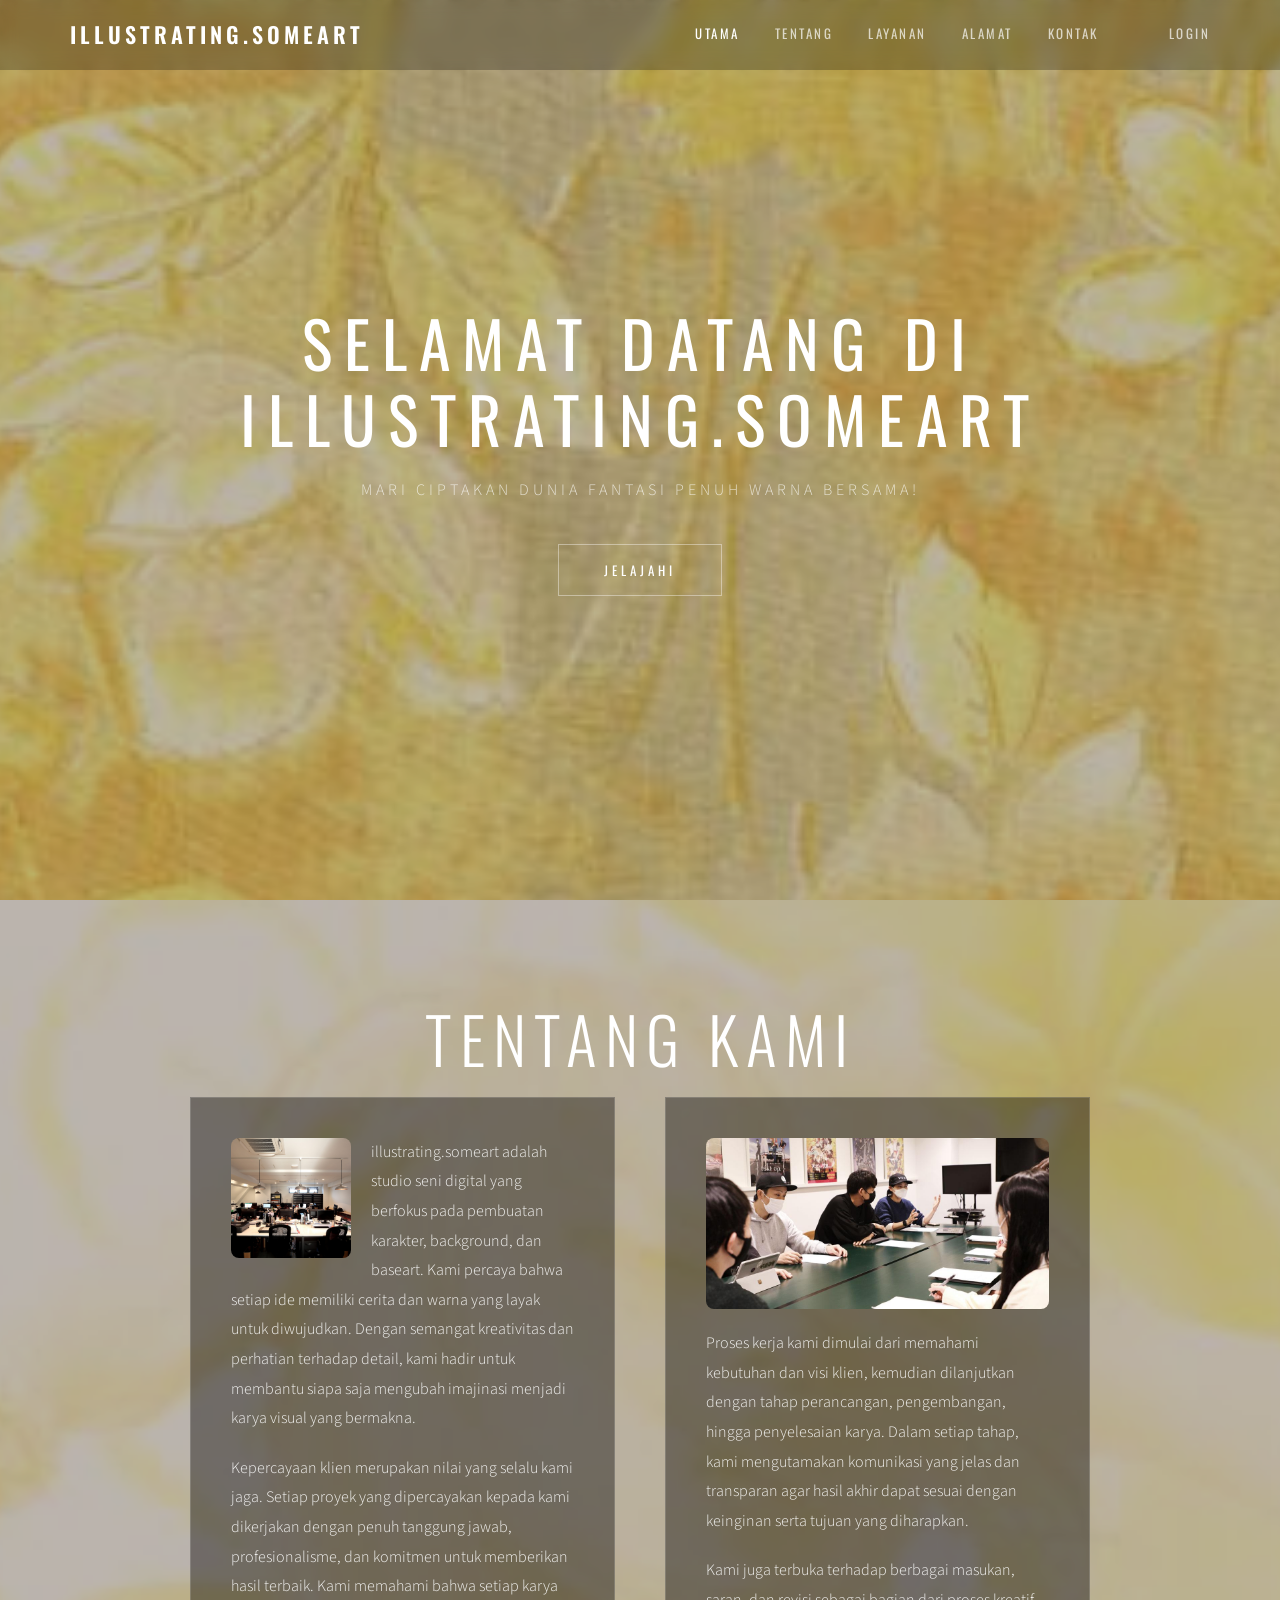
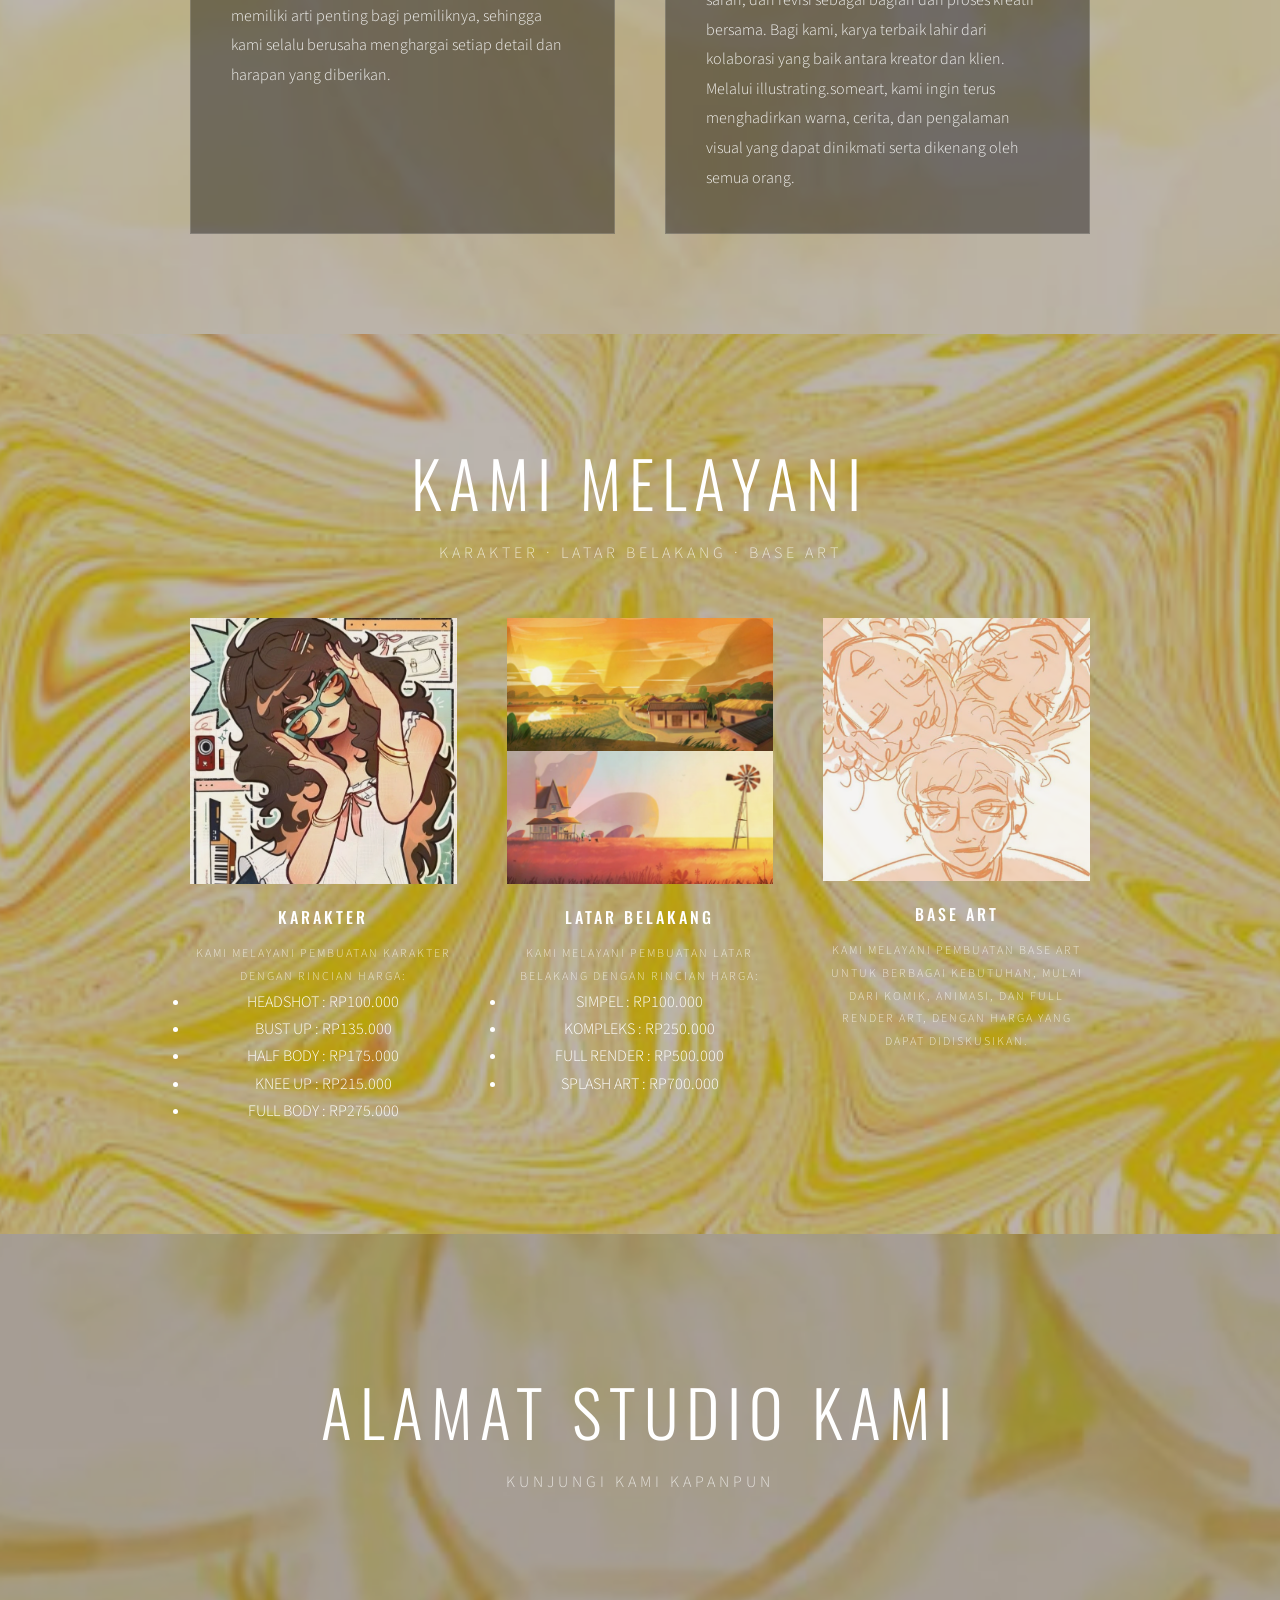
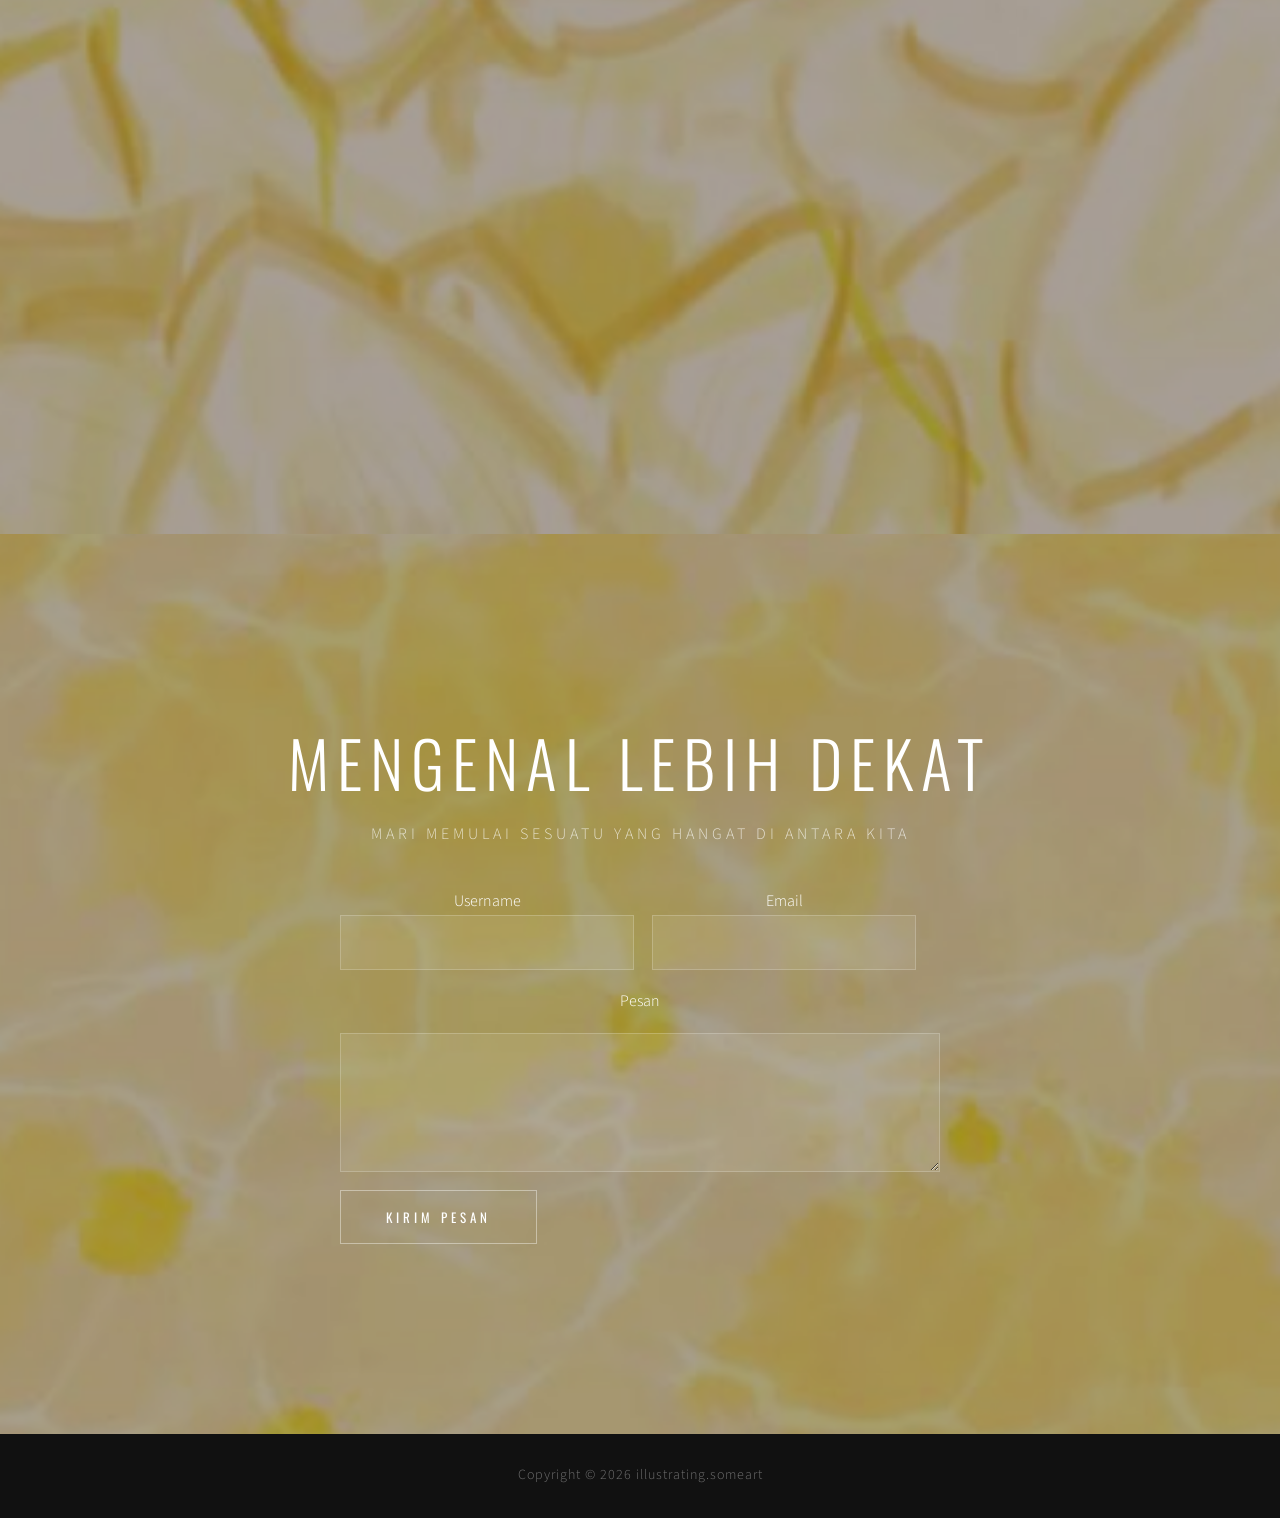
==== commit ea4b1011: "Update index.html" ====
--- a/index.html
+++ b/index.html
@@ -82,7 +82,7 @@
     <!-- Section 3: Services -->
     <section id="services" class="parallax-section">
         <div class="parallax-bg" data-speed="0.55" style="background-image: url('images/bg-03.jpg')"></div>
-        <div class="parallax-overlay overlay-dark"></div>
+        <div class="parallax-overlay"></div>
         <div class="section-content">
             <h2 class="section-title">KAMI MELAYANI</h2>
             <p class="section-subtitle caps">KARAKTER &middot; LATAR BELAKANG &middot; BASE ART</p>
@@ -130,7 +130,7 @@
     <!-- Section 4: Gallery -->
     <section id="location" class="parallax-section">
      <div class="parallax-bg" data-speed="0.5" style="background-image: url('images/bg-04.jpg')"></div> 
-     <div class="parallax-overlay"></div>
+     <div class="parallax-overlay overlay-medium"></div>
      <div class="section-content">
         <h2 class="section-title">
             ALAMAT STUDIO KAMI
--- a/templatemo-parallax-starter.css
+++ b/templatemo-parallax-starter.css
@@ -157,16 +157,16 @@
 .parallax-overlay {
     position: absolute;
     inset: 0;
-    background: rgba(0, 0, 0, 0.42);
+    background: rgba(60,40,20,0.35);
     z-index: 1;
 }
 
 .parallax-overlay.overlay-dark {
-    background: rgba(0, 0, 0, 0.55);
+    background: rgba(60,40,20,0.55);
 }
 
 .parallax-overlay.overlay-medium {
-    background: rgba(0, 0, 0, 0.50);
+    background: rgba(60,40,20,0.45);
 }
 
 /* Content Layer */
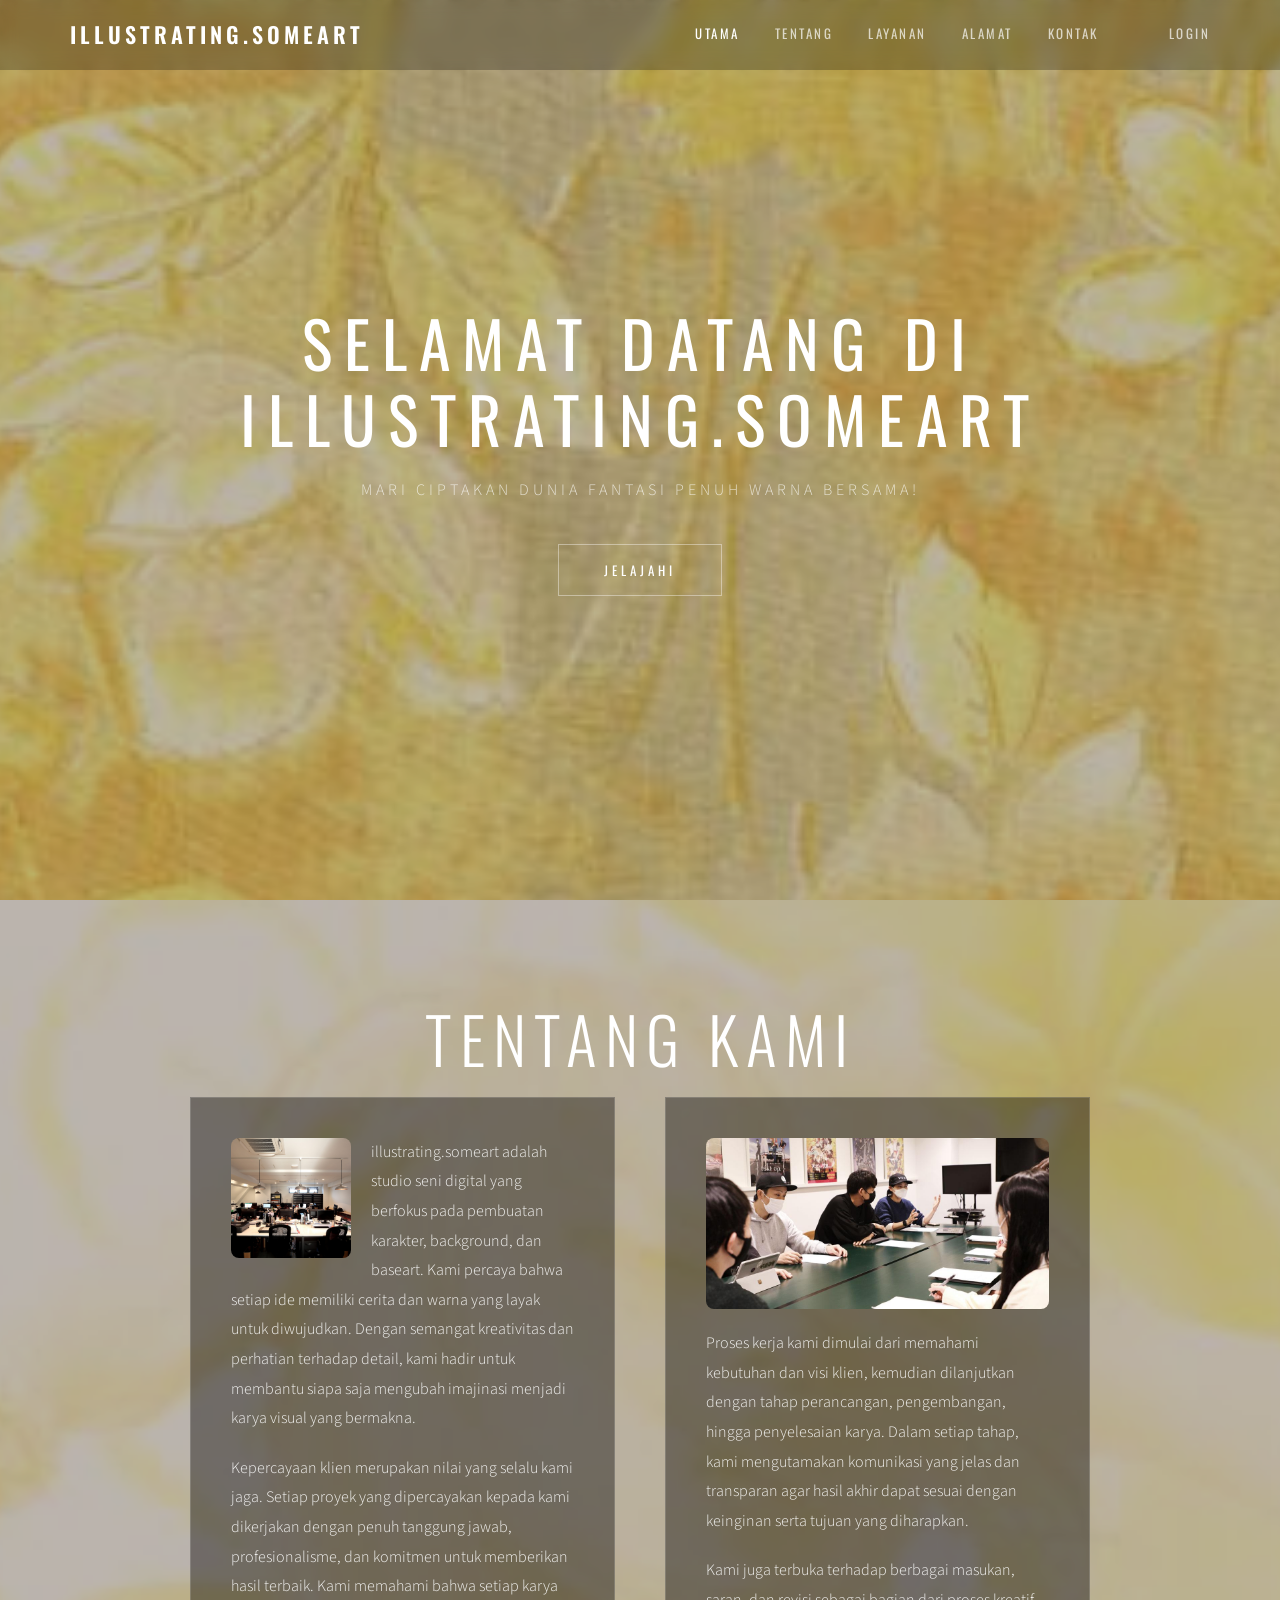
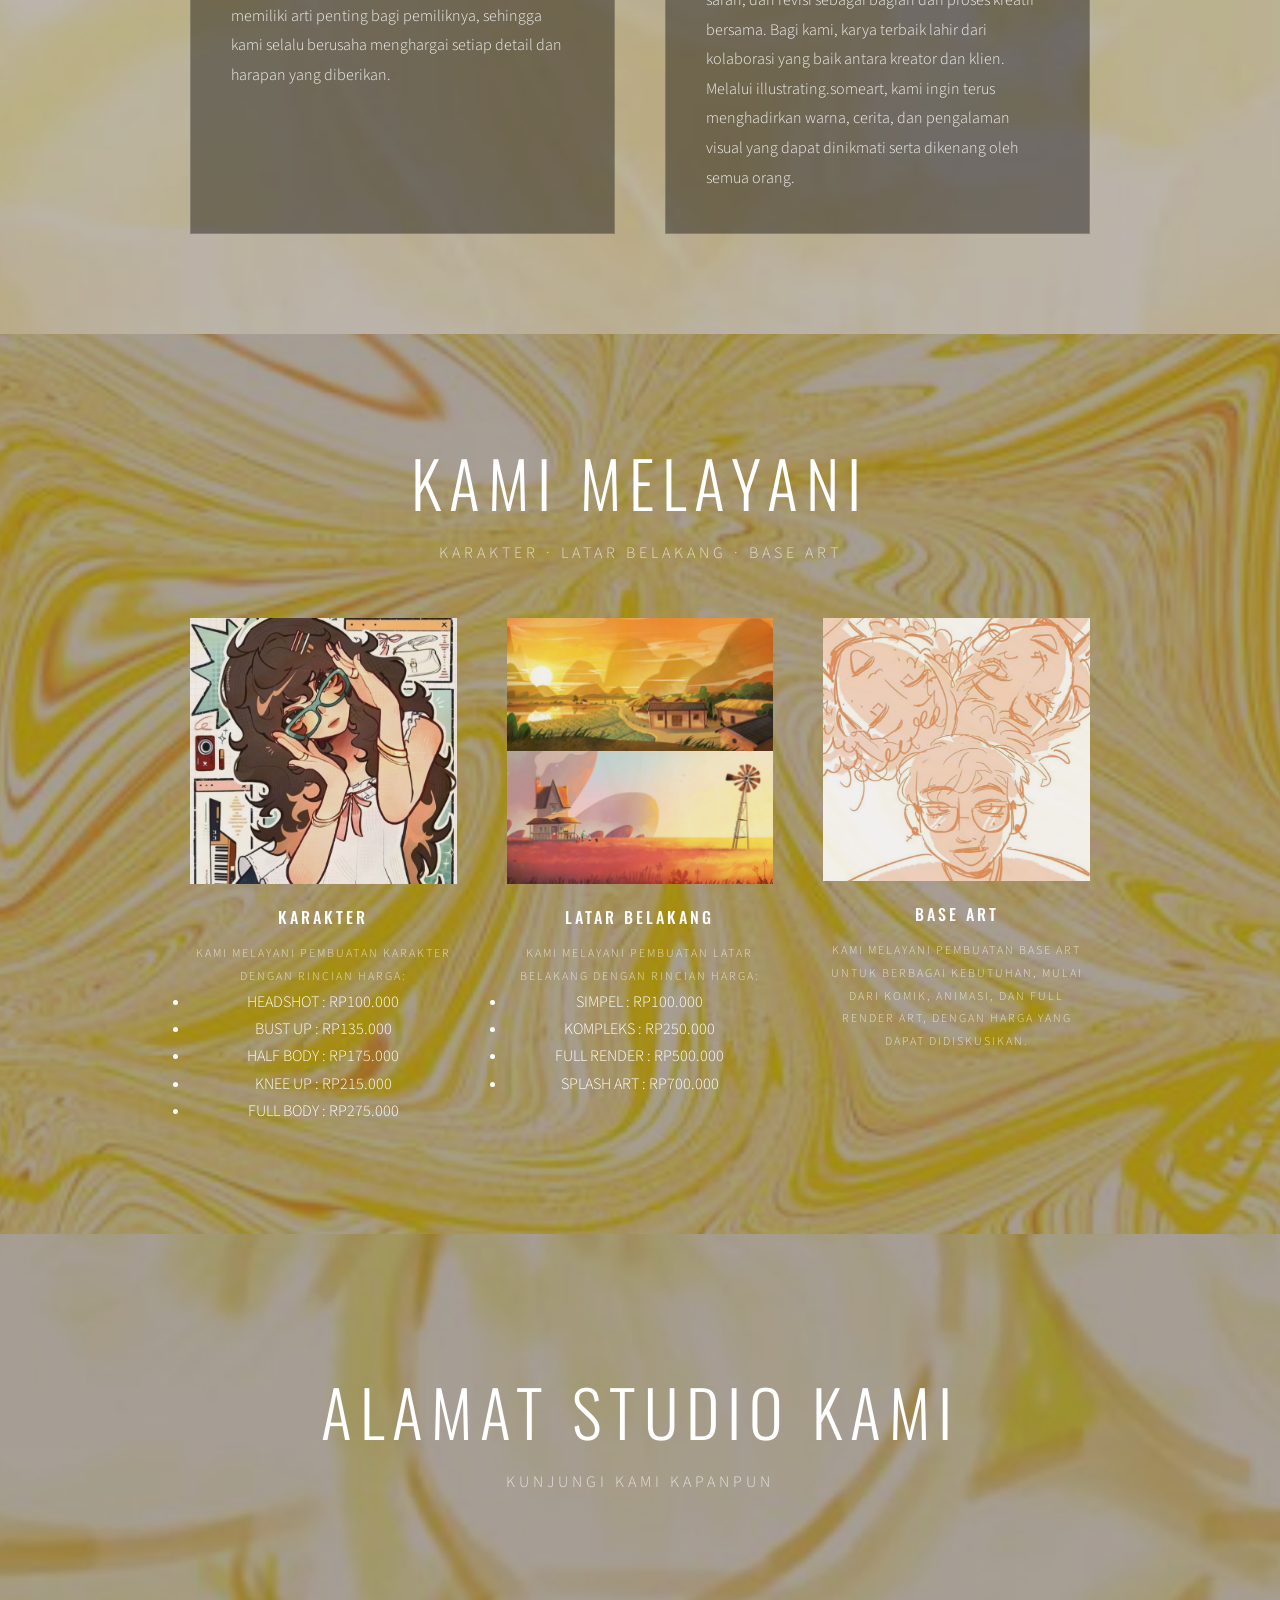
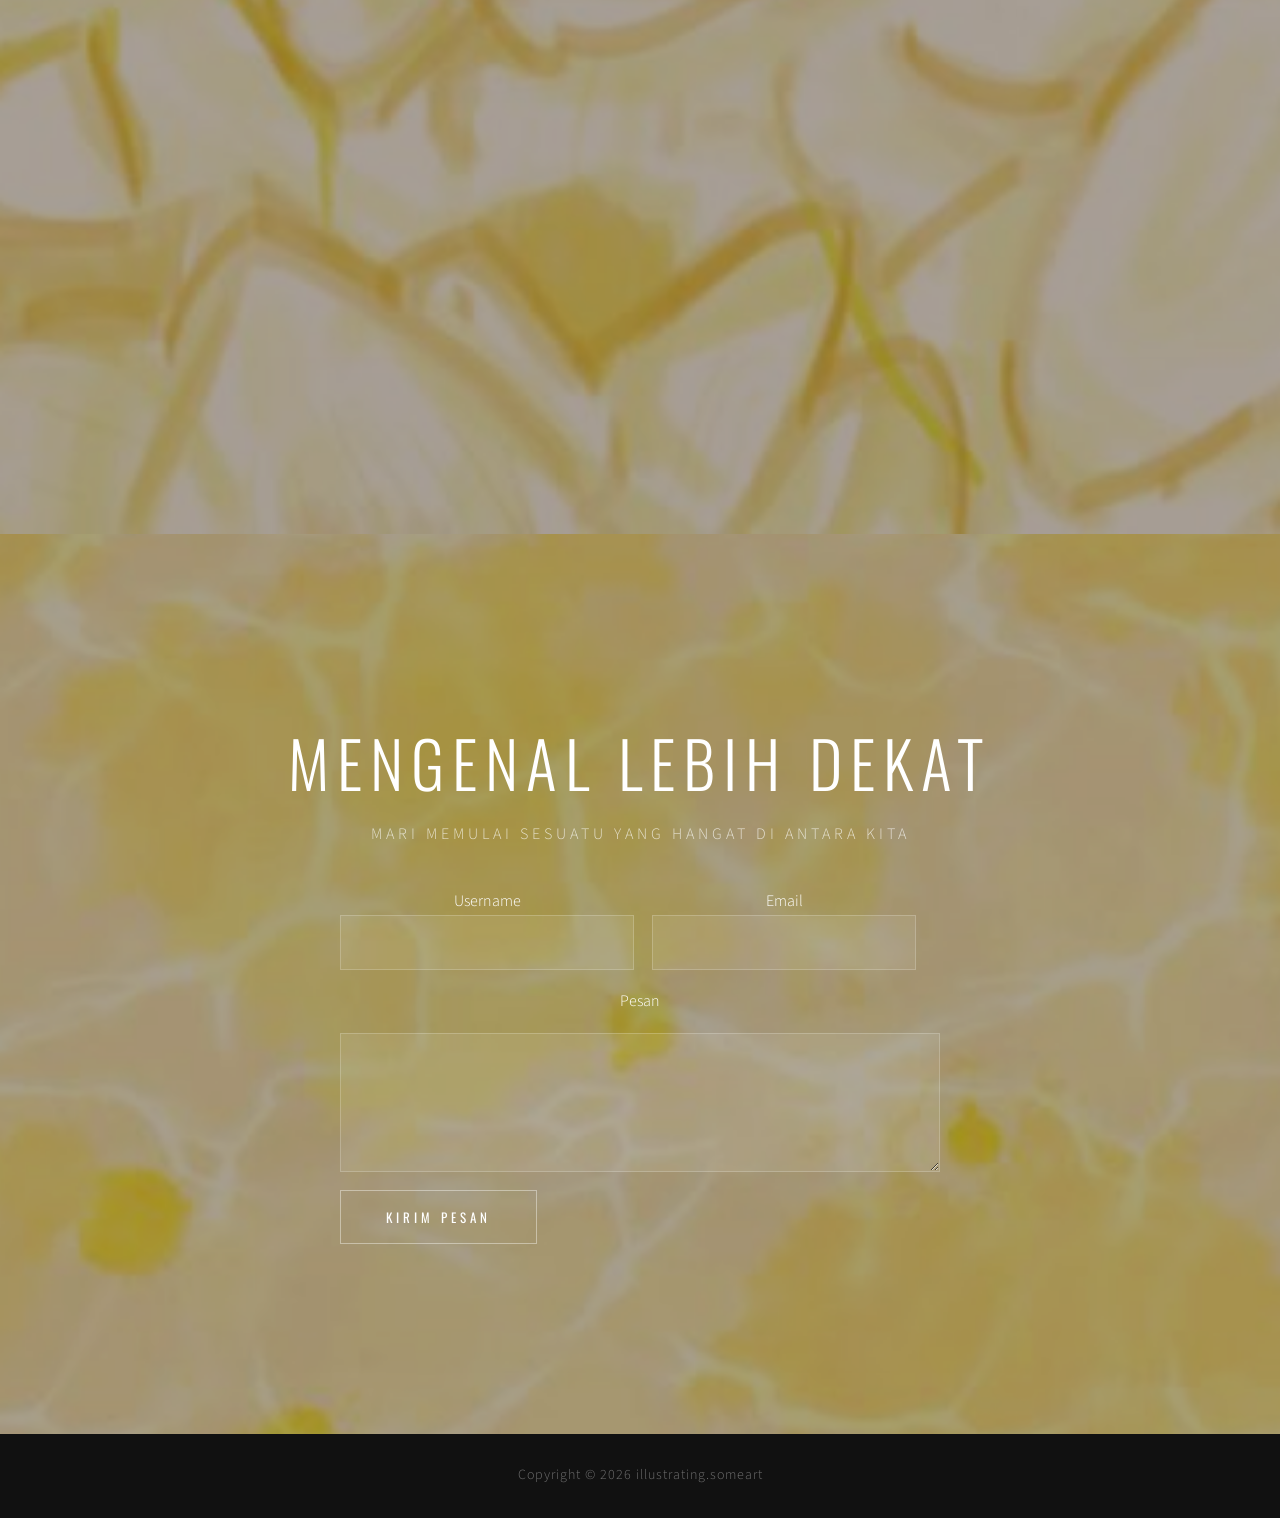
==== commit bb0fbfe2: "Update index.html" ====
--- a/index.html
+++ b/index.html
@@ -82,7 +82,7 @@
     <!-- Section 3: Services -->
     <section id="services" class="parallax-section">
         <div class="parallax-bg" data-speed="0.55" style="background-image: url('images/bg-03.jpg')"></div>
-        <div class="parallax-overlay"></div>
+        <div class="parallax-overlay overlay-medium"></div>
         <div class="section-content">
             <h2 class="section-title">KAMI MELAYANI</h2>
             <p class="section-subtitle caps">KARAKTER &middot; LATAR BELAKANG &middot; BASE ART</p>
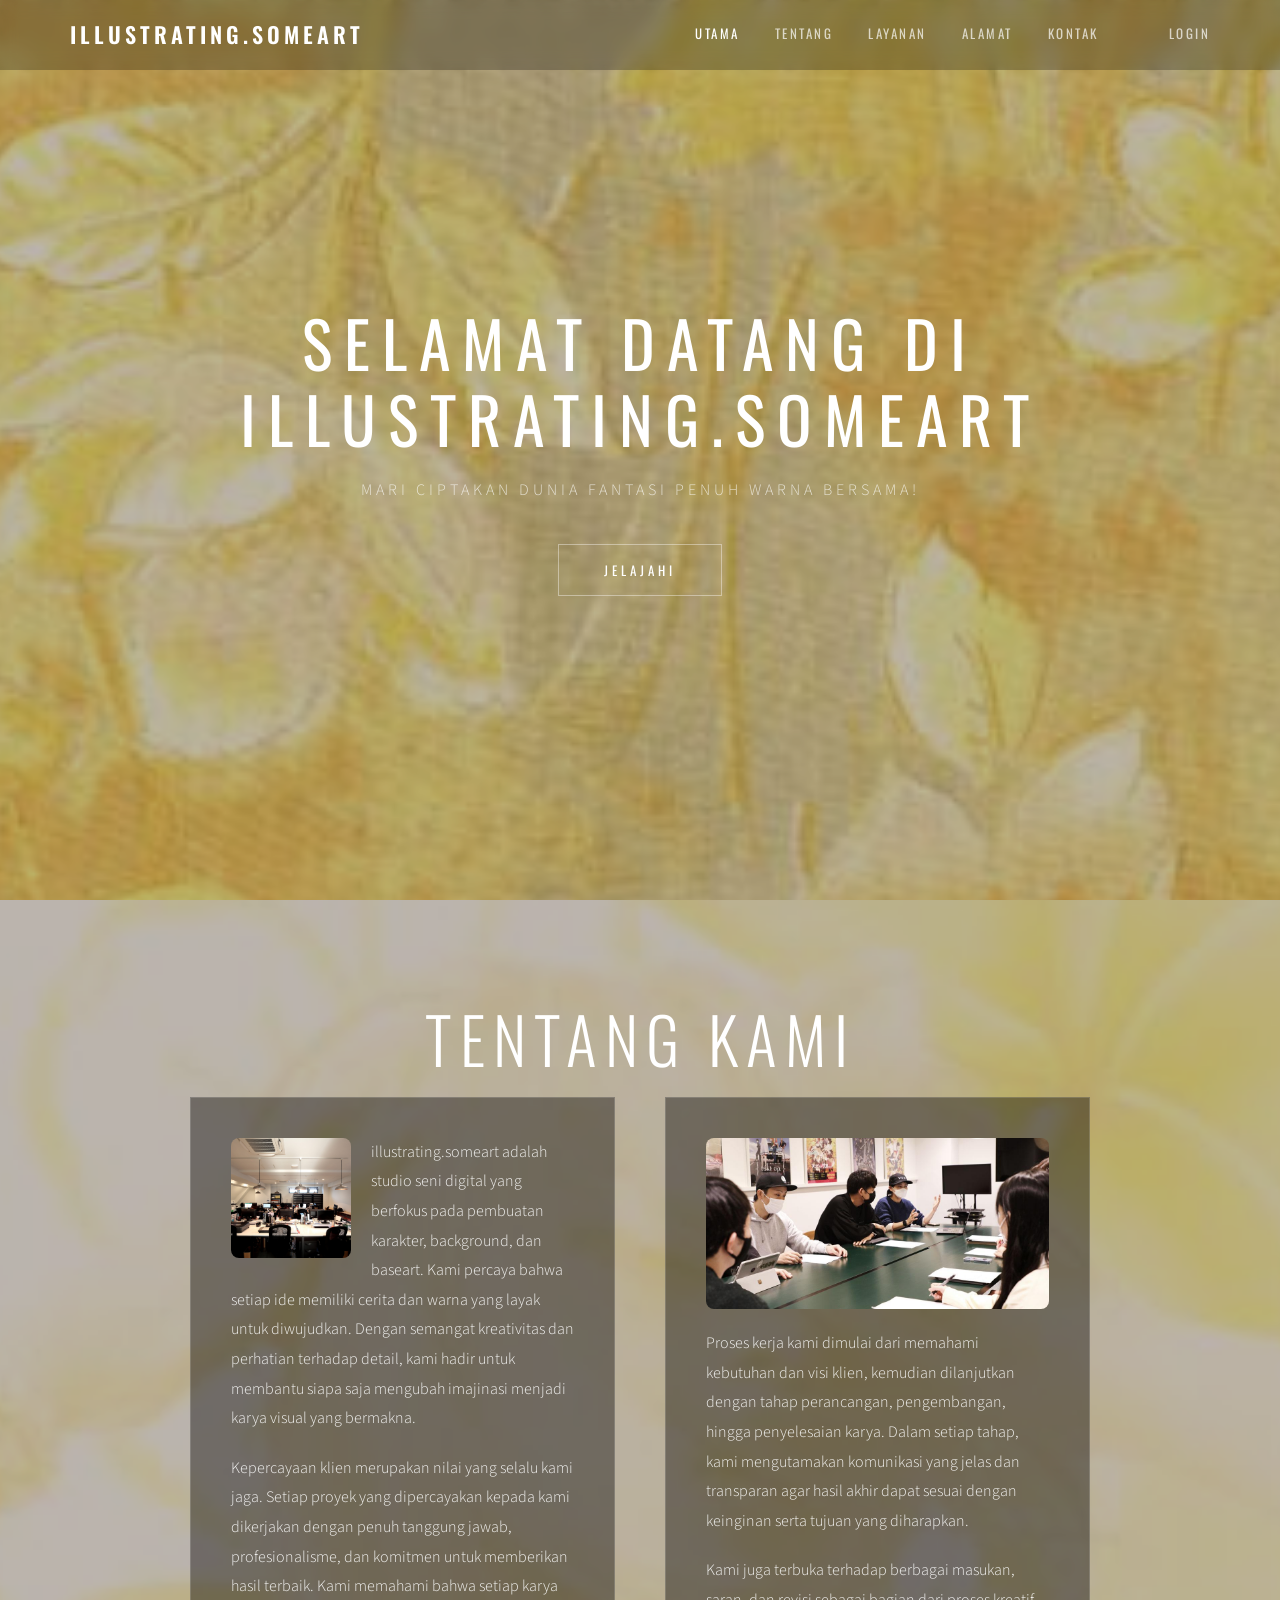
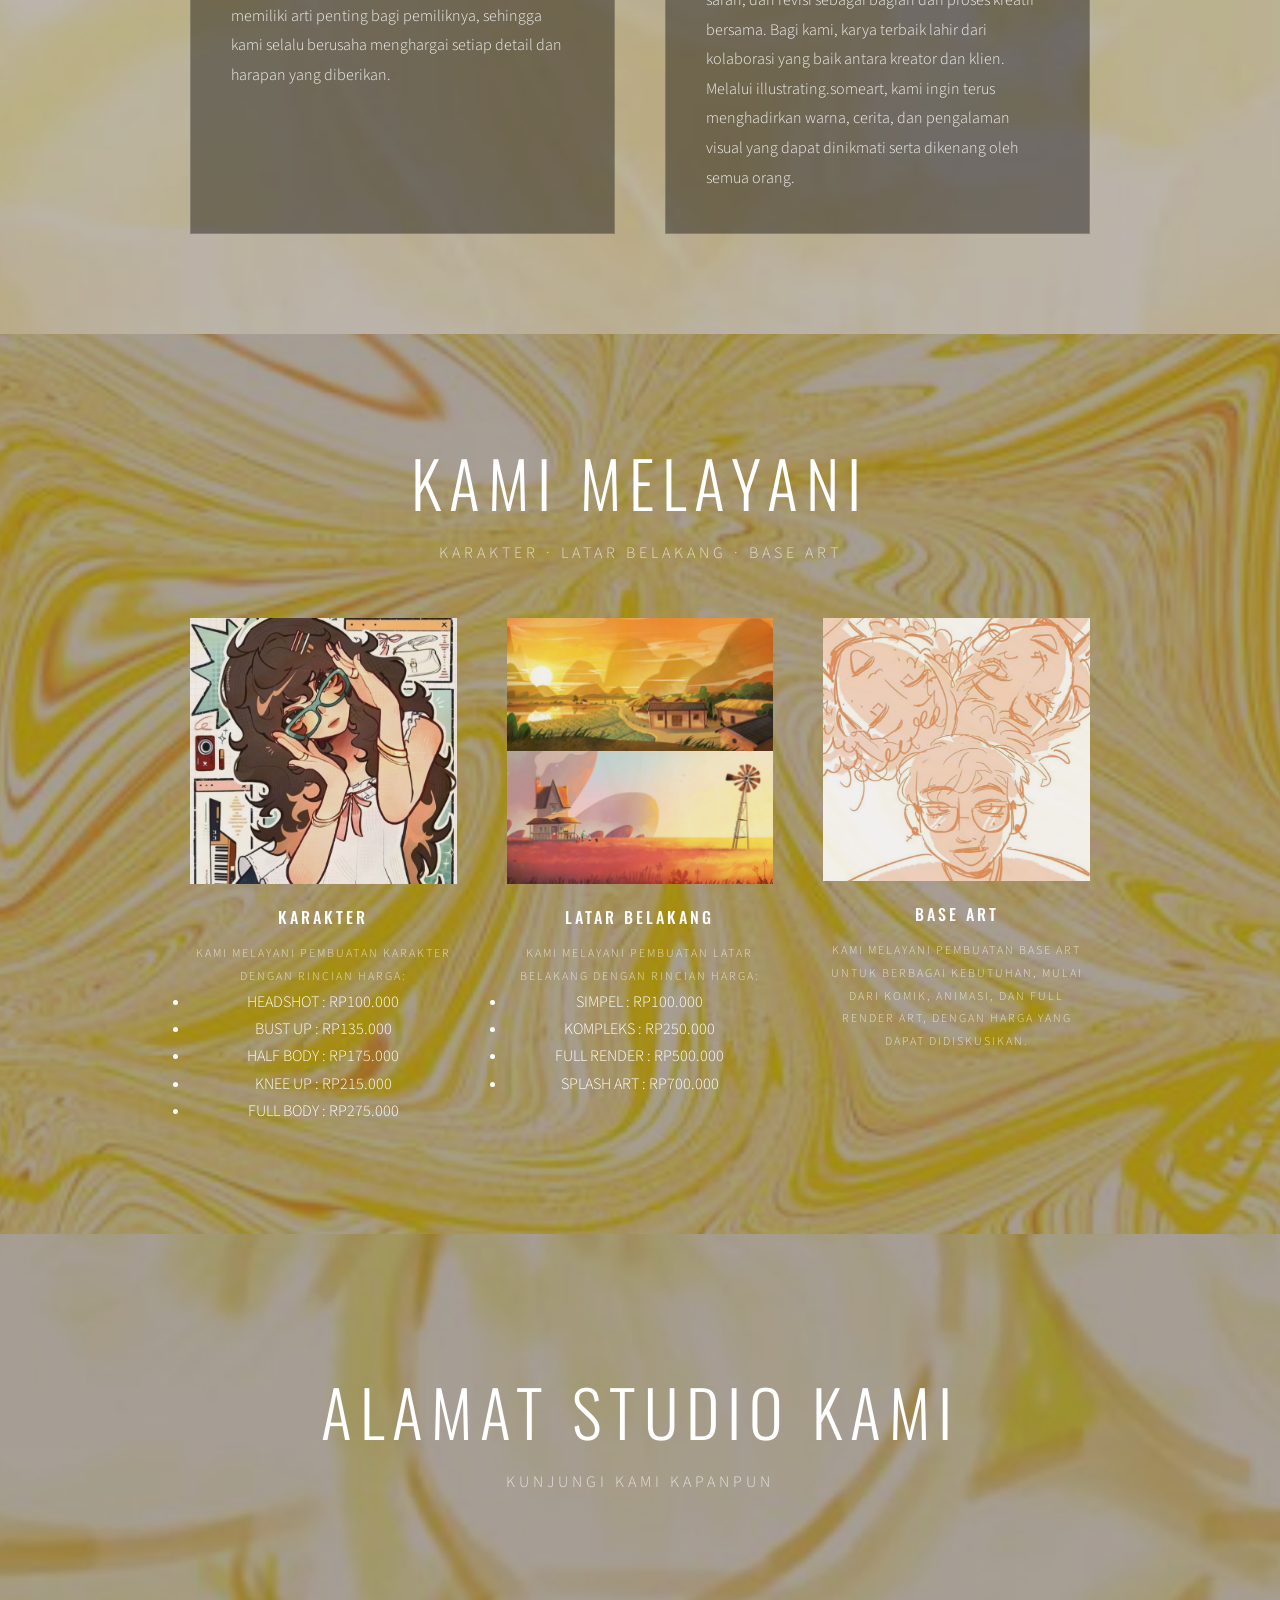
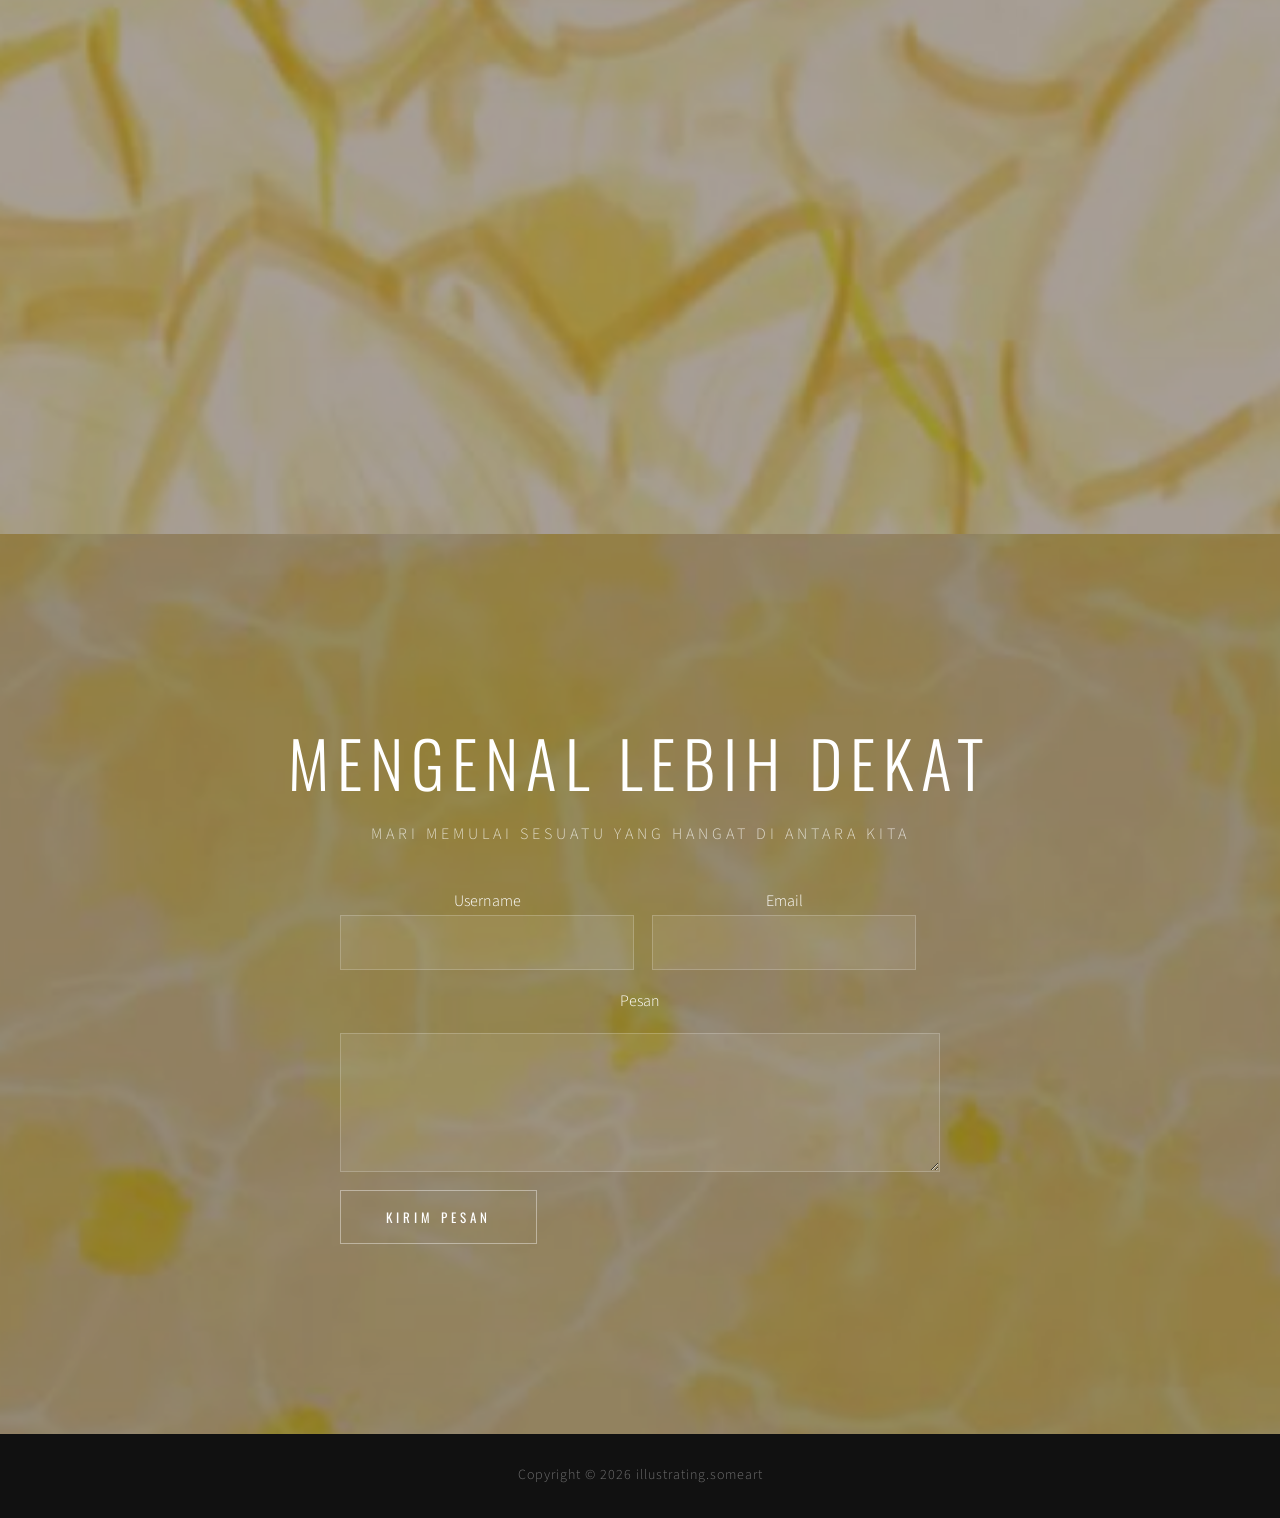
==== commit 594e4ede: "Update index.html" ====
--- a/index.html
+++ b/index.html
@@ -151,7 +151,7 @@
     <!-- Section 5: Contact -->
     <section id="contact" class="parallax-section">
         <div class="parallax-bg" data-speed="0.5" style="background-image: url('images/bg-05.jpg')"></div>
-        <div class="parallax-overlay overlay-medium"></div>
+        <div class="parallax-overlay overlay-dark"></div>
         <div class="section-content">
             <h2 class="section-title">MENGENAL LEBIH DEKAT</h2>
             <p class="section-subtitle caps">MARI MEMULAI SESUATU YANG HANGAT DI ANTARA KITA</p>
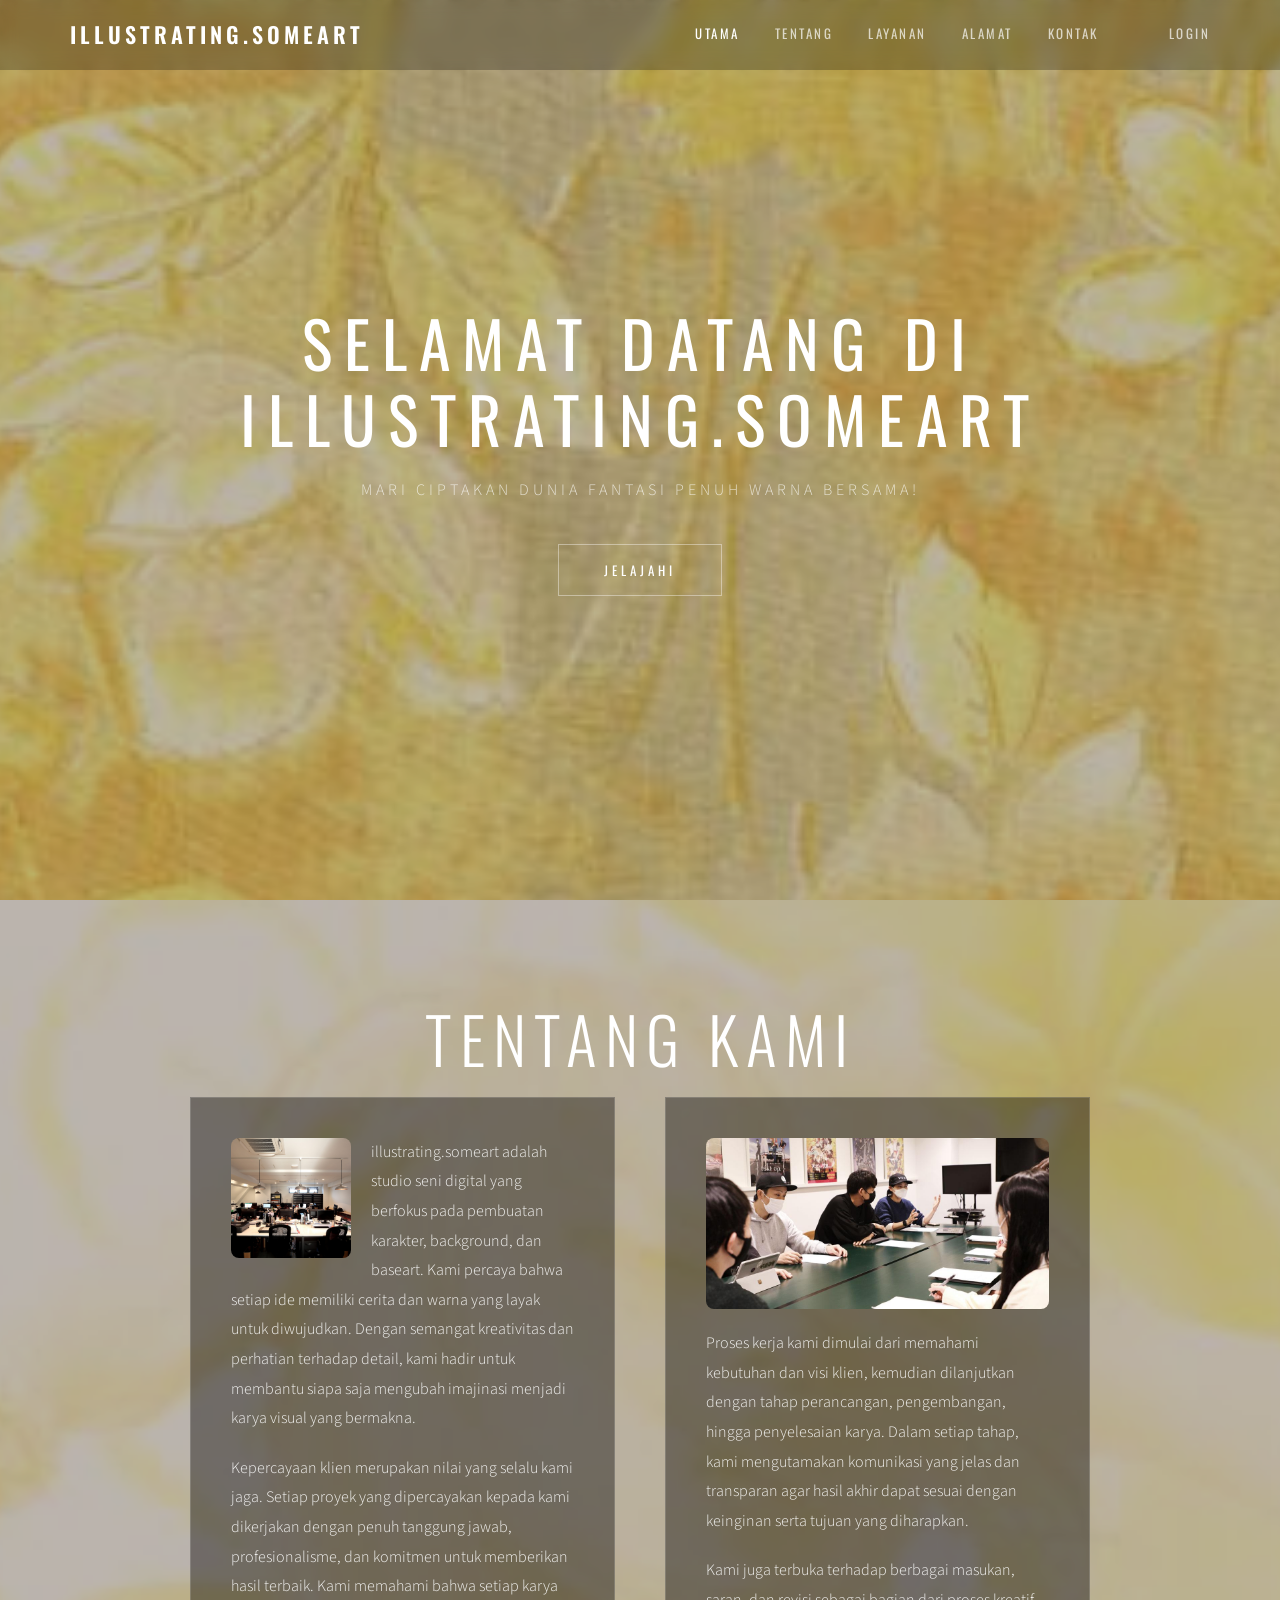
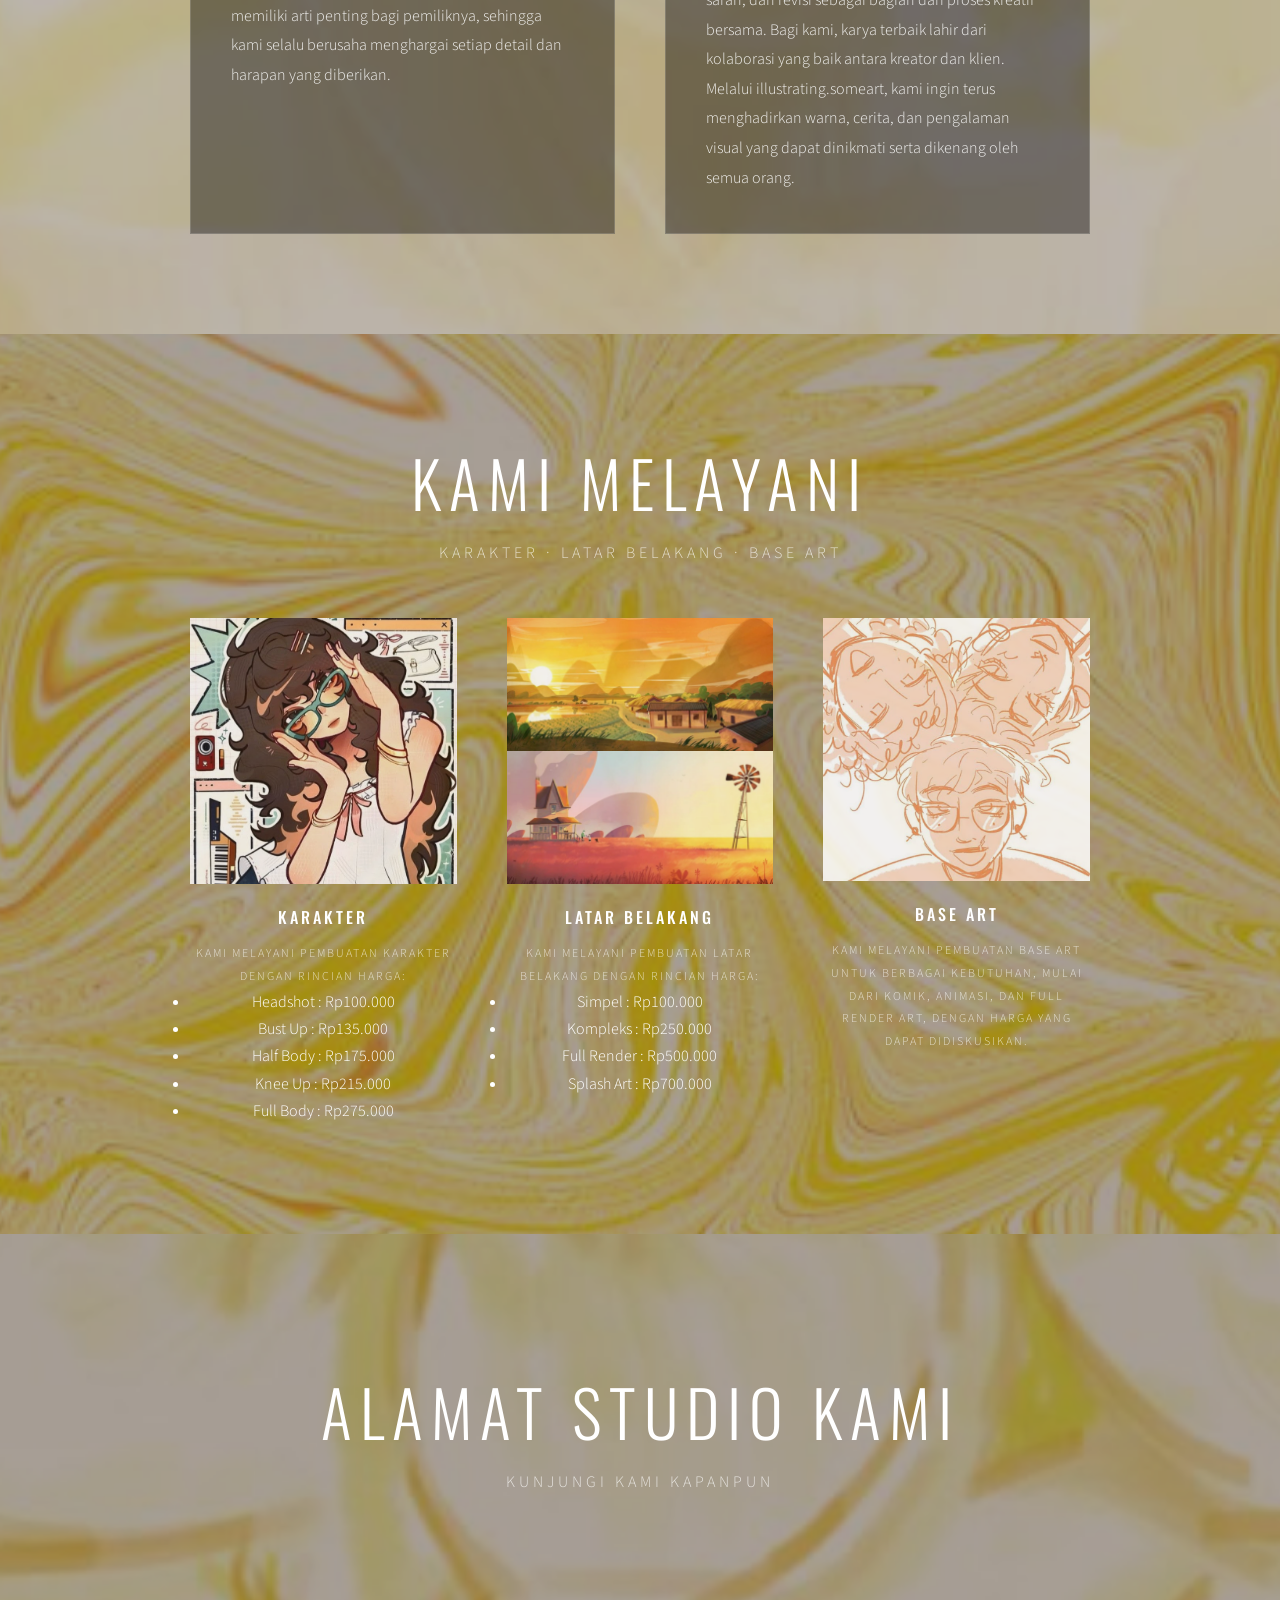
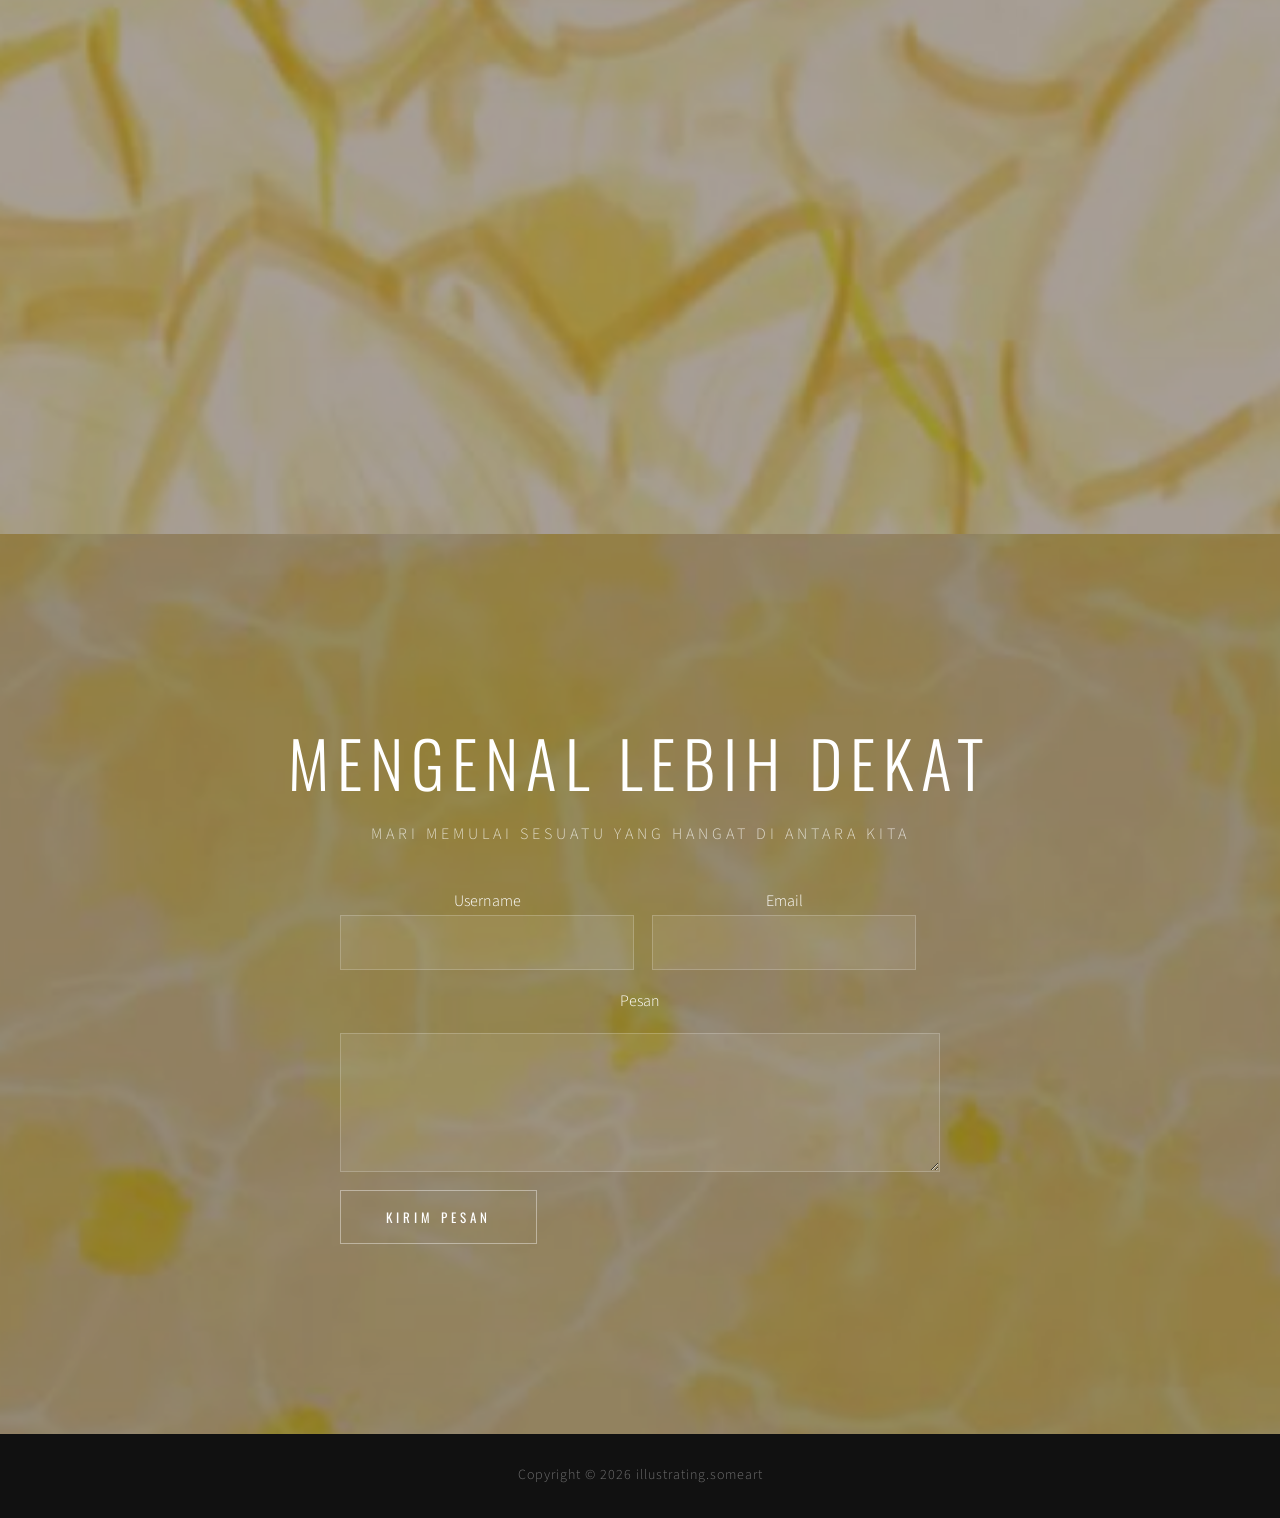
==== commit 21ee3df1: "Update index.html" ====
--- a/index.html
+++ b/index.html
@@ -92,8 +92,8 @@
                         <img src="images/service-character.jpg" alt="Desain Karakter">
                     </div>
                     <h3>KARAKTER</h3>
-                    <p class="caps">KAMI MELAYANI PEMBUATAN KARAKTER DENGAN RINCIAN HARGA:
-                     <ul class="caps">
+                    <p>KAMI MELAYANI PEMBUATAN KARAKTER DENGAN RINCIAN HARGA:
+                     <ul>
                          <li>Headshot : Rp100.000</li>
                          <li>Bust Up  : Rp135.000</li>
                          <li>Half Body : Rp175.000</li>
@@ -107,8 +107,8 @@
                         <img src="images/service-background.jpg" alt="Latar Belakang">
                     </div>
                     <h3>LATAR BELAKANG</h3>
-                    <p class="caps">KAMI MELAYANI PEMBUATAN LATAR BELAKANG DENGAN RINCIAN HARGA:
-                     <ul class="caps">
+                    <p>KAMI MELAYANI PEMBUATAN LATAR BELAKANG DENGAN RINCIAN HARGA:
+                     <ul>
                          <li>Simpel : Rp100.000</li>
                          <li>Kompleks : Rp250.000</li>
                          <li>Full Render : Rp500.000</li>
@@ -121,7 +121,7 @@
                         <img src="images/service-baseart.jpg" alt="Base Art">
                     </div>
                     <h3>BASE ART</h3>
-                    <p class="caps">KAMI MELAYANI PEMBUATAN BASE ART UNTUK BERBAGAI KEBUTUHAN, MULAI DARI KOMIK, ANIMASI, DAN FULL RENDER ART, DENGAN HARGA YANG DAPAT DIDISKUSIKAN.</p>
+                    <p>KAMI MELAYANI PEMBUATAN BASE ART UNTUK BERBAGAI KEBUTUHAN, MULAI DARI KOMIK, ANIMASI, DAN FULL RENDER ART, DENGAN HARGA YANG DAPAT DIDISKUSIKAN.</p>
                 </div>
             </div>
         </div>
